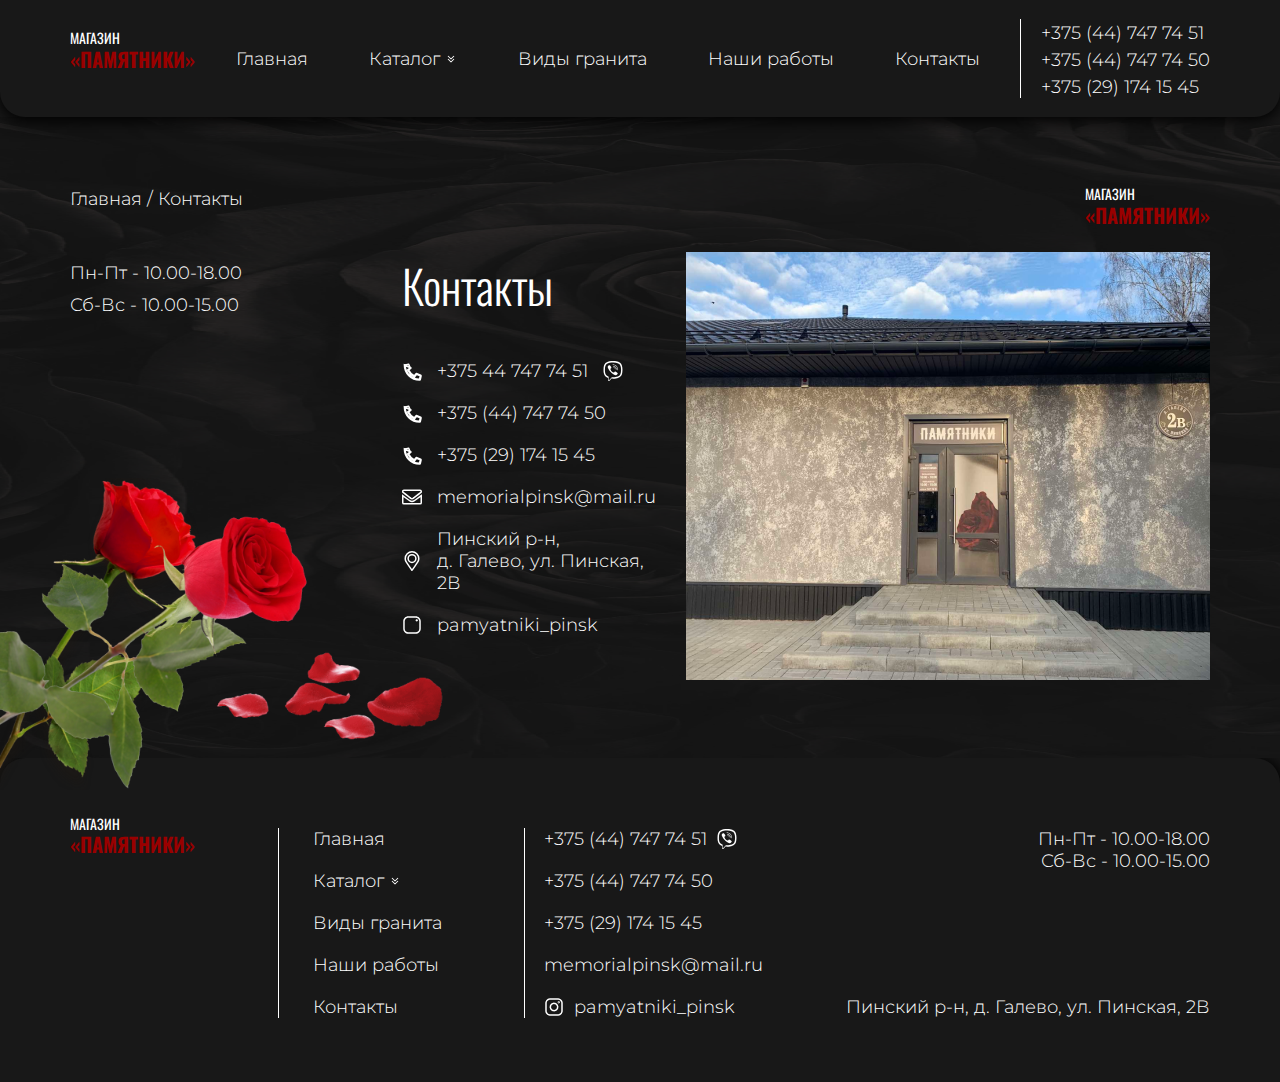
==== contacts.html @ 9298f2a3 "stage" ====
<!DOCTYPE html>
<html lang="ru">
  <head>
    <meta charset="utf-8" />
    <meta name="viewport" content="width=device-width, initial-scale=1.0" />
    <meta http-equiv="Cache-Control" content="no-cache" />
    <meta http-equiv="X-UA-Compatible" content="ie=edge" />

    <base href="." />

    <script
      src="https://code.jquery.com/jquery-3.6.0.min.js"
      integrity="sha256-/xUj+3OJU5yExlq6GSYGSHk7tPXikynS7ogEvDej/m4="
      crossorigin="anonymous"
    ></script>

    <title>Contacts</title>
  <script defer src="./js/main.bundle.js"></script><link href="./styles/main.bundle.css" rel="stylesheet"></head>

  <body>
    <header class="header">
      <nav class="global-wrap nav">
        <div class="logo">
          <p>Магазин</p>
          <p class="logo_accent">«ПАМЯТНИКИ»</p>
        </div>

        <ul class="nav__list">
          <li class="nav__list-item">
            <a href="./index.html" class="nav__list-link">Главная</a>
          </li>
          <li class="nav__list-item nav__dropdown">
            <a class="nav__list-link">
              Каталог
              <svg
                width="12"
                height="12"
                viewBox="0 0 12 12"
                fill="none"
                xmlns="http://www.w3.org/2000/svg"
              >
                <path
                  d="M6 9L6.35355 9.35355L6 9.70711L5.64645 9.35355L6 9ZM9.35355 6.35355L6.35355 9.35355L5.64645 8.64645L8.64645 5.64645L9.35355 6.35355ZM5.64645 9.35355L2.64645 6.35355L3.35355 5.64645L6.35355 8.64645L5.64645 9.35355Z"
                  fill="white"
                />
                <path
                  d="M6 6L6.35355 6.35355L6 6.70711L5.64645 6.35355L6 6ZM9.35355 3.35355L6.35355 6.35355L5.64645 5.64645L8.64645 2.64645L9.35355 3.35355ZM5.64645 6.35355L2.64645 3.35355L3.35355 2.64645L6.35355 5.64645L5.64645 6.35355Z"
                  fill="white"
                />
              </svg>
            </a>
            <ul class="subnav">
              <li class="subnav__item">
                <a href="./vertical.html" class="subnav__item-link">
                  Вертикальные памятники
                </a>
              </li>
              <li class="subnav__item">
                <a href="./horizontal.html" class="subnav__item-link">
                  Горизонтальные памятники
                </a>
              </li>
              <li class="subnav__item">
                <a href="./combo.html" class="subnav__item-link">
                  Кобинированные памятники
                </a>
              </li>
              <li class="subnav__item">
                <a href="./complex.html" class="subnav__item-link">
                  Мемориальные комплексы
                </a>
              </li>
              <li class="subnav__item">
                <a href="./nadgrobie.html" class="subnav__item-link">
                  Надгробные плиты
                </a>
              </li>
            </ul>
          </li>
          <li class="nav__list-item">
            <a href="./granite.html" class="nav__list-link">Виды гранита</a>
          </li>
          <li class="nav__list-item">
            <a href="./examples.html" class="nav__list-link">Наши работы</a>
          </li>
          <li class="nav__list-item">
            <a href="./contacts.html" class="nav__list-link">Контакты</a>
          </li>
        </ul>

        <div class="nav__phone-wrap">
          <a href="tel:+375 (44) 747 74 51" class="nav__phone">
            +375 (44) 747 74 51
          </a>
          <a href="tel:+375 (44) 747 74 50" class="nav__phone">
            +375 (44) 747 74 50
          </a>
          <a href="tel:+375 (29) 174 15 45" class="nav__phone">
            +375 (29) 174 15 45
          </a>
        </div>
      </nav>

      <!-- TODO: mobile -->
      <div class="mobile-empty-nav"></div>
      <nav class="global-wrap mobile-nav">
        <div class="logo">
          <p>Магазин</p>
          <p class="logo_accent">«ПАМЯТНИКИ»</p>
        </div>

        <button id="burger" class="mobile-nav__burger">
          <div
            class="mobile-nav__burger_close mobile-nav__burger_close-disactive"
          >
            <span></span>
            <span></span>
          </div>
          <svg
            class="mobile-nav__burger_open"
            width="41"
            height="40"
            viewBox="0 0 41 40"
            fill="none"
            xmlns="http://www.w3.org/2000/svg"
          >
            <path
              d="M9.66602 11.4993H31.3327"
              stroke="#ffffff"
              stroke-width="2.5"
              stroke-linecap="round"
            />
            <path
              d="M9.66602 20H20.4993H31.3327"
              stroke="#ffffff"
              stroke-width="2.5"
              stroke-linecap="round"
            />
            <path
              d="M9.66602 28.4993H31.3327"
              stroke="#ffffff"
              stroke-width="2.5"
              stroke-linecap="round"
            />
          </svg>
        </button>

        <div class="mobile-nav__dropdown">
          <ul class="mobile-nav__list">
            <li class="mobile-nav__list-item">
              <a href="./index.html" class="mobile-nav__list-link">Главная</a>
            </li>
            <li class="mobile-nav__list-item mobile-nav__subnav-dropdown">
              <a class="mobile-nav__list-link">
                Каталог
                <svg
                  width="12"
                  height="12"
                  viewBox="0 0 12 12"
                  fill="none"
                  xmlns="http://www.w3.org/2000/svg"
                >
                  <path
                    d="M6 9L6.35355 9.35355L6 9.70711L5.64645 9.35355L6 9ZM9.35355 6.35355L6.35355 9.35355L5.64645 8.64645L8.64645 5.64645L9.35355 6.35355ZM5.64645 9.35355L2.64645 6.35355L3.35355 5.64645L6.35355 8.64645L5.64645 9.35355Z"
                    fill="white"
                  />
                  <path
                    d="M6 6L6.35355 6.35355L6 6.70711L5.64645 6.35355L6 6ZM9.35355 3.35355L6.35355 6.35355L5.64645 5.64645L8.64645 2.64645L9.35355 3.35355ZM5.64645 6.35355L2.64645 3.35355L3.35355 2.64645L6.35355 5.64645L5.64645 6.35355Z"
                    fill="white"
                  />
                </svg>
              </a>
              <!-- <ul class="mobile-mobile-subnav"> -->
              <ul class="subnav">
                <li class="subnav__item">
                  <a href="./vertical.html" class="subnav__item-link">
                    Вертикальные памятники
                  </a>
                </li>
                <li class="subnav__item">
                  <a href="./horizontal.html" class="subnav__item-link">
                    Горизонтальные памятники
                  </a>
                </li>
                <li class="subnav__item">
                  <a href="./combo.html" class="subnav__item-link">
                    Кобинированные памятники
                  </a>
                </li>
                <li class="subnav__item">
                  <a href="./complex.html" class="subnav__item-link">
                    Мемориальные комплексы
                  </a>
                </li>
                <li class="subnav__item">
                  <a href="./nadgrobie.html" class="subnav__item-link">
                    Надгробные плиты
                  </a>
                </li>
              </ul>
            </li>
            <li class="mobile-nav__list-item">
              <a href="./granite.html" class="mobile-nav__list-link"
                >Виды гранита</a
              >
            </li>
            <li class="mobile-nav__list-item">
              <a href="./examples.html" class="mobile-nav__list-link"
                >Наши работы</a
              >
            </li>
            <li class="mobile-nav__list-item">
              <a href="./contacts.html" class="mobile-nav__list-link"
                >Контакты</a
              >
            </li>
          </ul>

          <div class="mobile-nav__phone-wrap">
            <a href="tel:+375 (44) 747 74 51" class="mobile-nav__phone">
              +375 (44) 747 74 51
            </a>
            <a href="tel:+375 (44) 747 74 50" class="mobile-nav__phone">
              +375 (44) 747 74 50
            </a>
            <a href="tel:+375 (29) 174 15 45" class="mobile-nav__phone">
              +375 (29) 174 15 45
            </a>
          </div>
        </div>
      </nav>
    </header>

    <main class="global-wrap main main_contacts">
      <div class="breadcrumbs breadcrumbs_flex">
        <p>Главная / Контакты</p>
        <div class="logo logo_contacts">
          <p>Магазин</p>
          <p class="logo_accent logo_accent-contacts">«ПАМЯТНИКИ»</p>
        </div>
      </div>

      <div class="contacts-page">
        <div class="contacts-page__schedule">
          <p class="contacts-page__schedule-item">Пн-Пт - 10.00-18.00</p>
          <p class="contacts-page__schedule-item">Сб-Вс - 10.00-15.00</p>
        </div>

        <div class="contacts-page__main">
          <div>
            <h1 class="contacts-page__header">Контакты</h1>
            <div class="contacts-page__contact-lines">
              <div class="contacts-page__contact-lines-items">
                <a
                  href="tel:+375 44 747 74 51"
                  class="contacts-page__contact-line"
                >
                  <img src="./assets/phone-alt.svg" alt="icon" />
                  +375 44 747 74 51
                  <img src="./assets/viber.svg" alt="icon" />
                </a>
                <a
                  href="tel:+375 (44) 747 74 50"
                  class="contacts-page__contact-line"
                >
                  <img src="./assets/phone-alt.svg" alt="icon" />
                  +375 (44) 747 74 50
                </a>
                <a
                  href="tel:+375 (29) 174 15 45"
                  class="contacts-page__contact-line"
                >
                  <img src="./assets/phone-alt.svg" alt="icon" />
                  +375 (29) 174 15 45
                </a>
                <a class="contacts-page__contact-line">
                  <img src="./assets/email.svg" alt="icon" />
                  memorialpinsk@mail.ru
                </a>
                <a class="contacts-page__contact-line">
                  <img src="./assets/location.svg" alt="icon" />
                  Пинский р-н,
                  <br />
                  д. Галево, ул. Пинская, 2В
                </a>
                <a
                  class="contacts-page__contact-line contacts-page__contact-line_instagram"
                >
                  <img src="./assets/instagram.svg" alt="icon" />
                  pamyatniki_pinsk
                </a>
              </div>
              <div class="contacts-page__schedule-mobile">
                <p class="contacts-page__contact-line">Пн-Пт - 10.00-18.00</p>
                <p class="contacts-page__contact-line">Сб-Вс - 10.00-15.00</p>
              </div>
            </div>
          </div>
          <img src="./assets/contacts-1.png" alt="image" />
        </div>
      </div>

      <img
        src="./assets/contacts-flower.png"
        class="contacts-flower"
        alt="image"
      />
    </main>

    <footer class="global-wrap footer">
      <div class="footer__section footer__section_logo">
        <div class="logo footer__logo">
          <p>Магазин</p>
          <p class="logo_accent">«ПАМЯТНИКИ»</p>
        </div>
      </div>
      <div class="footer__section footer__section_nav footer__section_border">
        <ul class="nav__list nav__list_vertical">
          <li class="nav__list-item">
            <a href="#" class="nav__list-link">Главная</a>
          </li>
          <li class="nav__list-item">
            <a class="nav__list-link nav__dropdown_footer">
              Каталог
              <svg
                width="12"
                height="12"
                viewBox="0 0 12 12"
                fill="none"
                xmlns="http://www.w3.org/2000/svg"
              >
                <path
                  d="M6 9L6.35355 9.35355L6 9.70711L5.64645 9.35355L6 9ZM9.35355 6.35355L6.35355 9.35355L5.64645 8.64645L8.64645 5.64645L9.35355 6.35355ZM5.64645 9.35355L2.64645 6.35355L3.35355 5.64645L6.35355 8.64645L5.64645 9.35355Z"
                  fill="white"
                />
                <path
                  d="M6 6L6.35355 6.35355L6 6.70711L5.64645 6.35355L6 6ZM9.35355 3.35355L6.35355 6.35355L5.64645 5.64645L8.64645 2.64645L9.35355 3.35355ZM5.64645 6.35355L2.64645 3.35355L3.35355 2.64645L6.35355 5.64645L5.64645 6.35355Z"
                  fill="white"
                />
              </svg>
              <!-------->
              <ul class="footer-subnav">
                <li class="footer-subnav__item">
                  <a href="./vertical.html" class="footer-subnav__item-link">
                    Вертикальные памятники
                  </a>
                </li>
                <li class="footer-subnav__item">
                  <a href="./horizontal.html" class="footer-subnav__item-link">
                    Горизонтальные памятники
                  </a>
                </li>
                <li class="footer-subnav__item">
                  <a href="./combo.html" class="footer-subnav__item-link">
                    Кобинированные памятники
                  </a>
                </li>
                <li class="footer-subnav__item">
                  <a href="./complex.html" class="footer-subnav__item-link">
                    Мемориальные комплексы
                  </a>
                </li>
                <li class="footer-subnav__item">
                  <a href="#" class="footer-subnav__item-link">
                    Надгробные плиты
                  </a>
                </li>
              </ul>
            </a>
          </li>
          <li class="nav__list-item">
            <a href="./granite.html" class="nav__list-link">Виды гранита</a>
          </li>
          <li class="nav__list-item">
            <a href="./examples.html" class="nav__list-link">Наши работы</a>
          </li>
          <li class="nav__list-item">
            <a href="./contacts.html" class="nav__list-link">Контакты</a>
          </li>
        </ul>
      </div>
      <div class="footer__section footer__section_border">
        <div class="footer__section_numbers">
          <a
            href="tel:+375 (44) 747 74 51"
            class="footer__contact footer__contact_viber"
          >
            +375 (44) 747 74 51
            <img src="./assets/viber.svg" alt="viber" />
          </a>
          <a href="tel:+375 (44) 747 74 50" class="footer__contact"
            >+375 (44) 747 74 50</a
          >
          <a href="tel:+375 (29) 174 15 45" class="footer__contact">
            +375 (29) 174 15 45
          </a>
        </div>
        <a href="mailto:memorialpinsk@mail.ru" class="footer__contact"
          >memorialpinsk@mail.ru</a
        >
        <a
          target="_blank"
          href="https://www.instagram.com/pamyatniki_pinsk/"
          class="footer__contact footer__contact_instagram"
        >
          <img src="./assets/instagram.png" alt="instagram" />
          pamyatniki_pinsk
        </a>
      </div>
      <div class="footer__section footer__section_sm">
        <div class="footer__schedule">
          <p class="footer__schedule-item">Пн-Пт - 10.00-18.00</p>
          <p class="footer__schedule-item">Сб-Вс - 10.00-15.00</p>
        </div>
        <p class="footer__address">
          <a target="_blank" href="https://yandex.by/maps/-/CCUFj-ChtB">
            Пинский р-н,
            <!-- <br /> -->
            д. Галево, ул. Пинская, 2В
          </a>
        </p>
      </div>
    </footer>
  </body>
</html>
---- styles/main.bundle.css ----
@import url(https://fonts.googleapis.com/css2?family=Montserrat:wght@300&family=Oswald:wght@300&family=PT+Serif&family=Tinos:wght@700&display=swap);
/* http://meyerweb.com/eric/tools/css/reset/
   v5.0.1 | 20191019
   License: none (public domain)
*/
html, body, div, span, applet, object, iframe,
h1, h2, h3, h4, h5, h6, p, blockquote, pre,
a, abbr, acronym, address, big, cite, code,
del, dfn, em, img, ins, kbd, q, s, samp,
small, strike, strong, sub, sup, tt, var,
b, u, i, center,
dl, dt, dd, menu, ol, ul, li,
fieldset, form, label, legend,
table, caption, tbody, tfoot, thead, tr, th, td,
article, aside, canvas, details, embed,
figure, figcaption, footer, header, hgroup,
main, menu, nav, output, ruby, section, summary,
time, mark, audio, video {
  margin: 0;
  padding: 0;
  border: 0;
  font-size: 100%;
  font: inherit;
  vertical-align: baseline; }

/* HTML5 display-role reset for older browsers */
article, aside, details, figcaption, figure,
footer, header, hgroup, main, menu, nav, section {
  display: block; }

/* HTML5 hidden-attribute fix for newer browsers */
*[hidden] {
  display: none; }

body {
  line-height: 1; }

menu, ol, ul {
  list-style: none; }

blockquote, q {
  quotes: none; }

blockquote:before, blockquote:after,
q:before, q:after {
  content: '';
  content: none; }

table {
  border-collapse: collapse;
  border-spacing: 0; }

:root {
  --main-bg-color: #181818;
  --text-color: #ffffff;
  --accent: #990000; }

body {
  background-color: var(--main-bg-color); }

.global-wrap {
  padding: 0 70px;
  box-sizing: border-box;
  margin: 0 auto;
  max-width: 1440px;
  background-color: var(--main-bg-color);
  color: var(--text-color);
  font-family: 'Montserrat', sans-serif;
  font-style: normal;
  font-weight: 300;
  font-size: 18px;
  line-height: 22px; }
  @media (max-width: 992px) {
    .global-wrap {
      font-weight: 300;
      font-size: 15px;
      line-height: 18px;
      text-align: center; } }
  @media (max-width: 620px) {
    .global-wrap {
      padding: 0 40px; } }
  @media (max-width: 480px) {
    .global-wrap {
      padding: 0 30px; } }
  @media (max-width: 400px) {
    .global-wrap {
      padding: 0 20px; } }

.logo {
  font-family: 'Oswald', sans-serif;
  font-style: normal;
  font-weight: 400;
  font-size: 14px;
  line-height: 120%;
  text-transform: uppercase;
  padding-top: 11px;
  align-self: flex-start; }
  @media (max-width: 480px) {
    .logo {
      font-size: 9px;
      line-height: 120%; } }
  @media (max-width: 992px) {
    .logo_contacts {
      display: none; } }
  .logo_accent {
    margin-top: 4px;
    font-size: 20px;
    font-weight: 900;
    color: var(--accent); }
    @media (max-width: 480px) {
      .logo_accent {
        font-size: 15px; } }

.header {
  position: relative;
  z-index: 10;
  background-color: var(--main-bg-color); }

.nav {
  padding-top: 19px;
  padding-bottom: 19px;
  display: flex;
  justify-content: space-between;
  align-items: center;
  box-shadow: 0px 4px 15px #000000;
  border-radius: 0px 0px 25px 25px; }
  @media (max-width: 1050px) {
    .nav {
      display: none; } }
  .nav__list {
    display: flex;
    align-items: center;
    gap: 51px;
    flex-grow: 1;
    justify-content: flex-end;
    padding-right: 83px; }
    @media (max-width: 1300px) {
      .nav__list {
        justify-content: space-around;
        padding-right: 0;
        padding: 0 15px;
        gap: 10px; } }
    .nav__list_vertical {
      padding-right: 0;
      flex-direction: column;
      align-items: flex-start;
      gap: 20px; }
  .nav__list-link {
    color: var(--text-color);
    text-decoration: none;
    cursor: pointer; }
    .nav__list-link:hover {
      text-decoration: underline; }
  .nav__phone-wrap {
    padding-top: 3px;
    padding-left: 20px;
    display: flex;
    flex-direction: column;
    gap: 5px;
    border-left: solid 1px; }
  .nav__phone {
    color: var(--text-color);
    text-decoration: none; }
    .nav__phone_viber {
      display: flex;
      align-items: center;
      gap: 10px; }

.nav__dropdown:hover .subnav {
  display: block; }

/*start footer*/
.nav__dropdown_footer:hover + .footer-subnav {
  display: block; }

.footer-subnav:hover {
  display: block; }

.footer-subnav {
  display: none;
  padding: 20px 25px;
  box-sizing: border-box;
  max-width: 329px;
  width: 329px;
  position: absolute;
  left: 70%;
  top: -50%;
  z-index: 10;
  border-radius: 25px;
  background: linear-gradient(106.35deg, #555555 0%, #1f1f1f 100%);
  border: solid 2px rgba(255, 255, 255, 0.28); }
  .footer-subnav__item:not(:last-child) {
    margin-bottom: 4px; }
    @media (max-width: 1050px) {
      .footer-subnav__item:not(:last-child) {
        margin-bottom: 15px; } }
  .footer-subnav__item-link {
    color: var(--text-color);
    text-decoration: none; }
    .footer-subnav__item-link:hover {
      color: rgba(255, 255, 255, 0.5); }

/*end footer*/
.subnav {
  display: none;
  padding: 20px 25px;
  box-sizing: border-box;
  max-width: 329px;
  width: 100%;
  position: absolute;
  z-index: 10;
  border-radius: 25px;
  background: linear-gradient(106.35deg, #555555 0%, #1f1f1f 100%);
  border: solid 2px rgba(255, 255, 255, 0.28); }
  @media (max-width: 1050px) {
    .subnav {
      left: 50%;
      transform: translateX(-50%); } }
  .subnav__item:not(:last-child) {
    margin-bottom: 4px; }
    @media (max-width: 1050px) {
      .subnav__item:not(:last-child) {
        margin-bottom: 15px; } }
  .subnav__item-link {
    color: var(--text-color);
    text-decoration: none; }
    .subnav__item-link:hover {
      color: rgba(255, 255, 255, 0.5); }

.mobile-empty-nav {
  height: 78px; }
  @media (min-width: 1050px) {
    .mobile-empty-nav {
      display: none; } }
  @media (max-width: 480px) {
    .mobile-empty-nav {
      height: 56px; } }

.mobile-nav__subnav-dropdown:hover .subnav {
  display: block; }

.mobile-nav {
  padding-top: 19px;
  padding-bottom: 19px;
  display: flex;
  justify-content: space-between;
  align-items: center;
  box-shadow: 0px 4px 15px #000000;
  border-radius: 0px 0px 25px 25px;
  width: 100%;
  position: fixed;
  left: 0;
  top: 0;
  z-index: 10; }
  @media (min-width: 1050px) {
    .mobile-nav {
      display: none; } }
  @media (max-width: 480px) {
    .mobile-nav {
      padding-top: 8px;
      padding-bottom: 8px; } }
  .mobile-nav .logo {
    padding-top: 0; }
    @media (max-width: 480px) {
      .mobile-nav .logo {
        align-self: center; } }
  .mobile-nav__burger {
    background-color: transparent;
    border: none;
    position: relative;
    width: 40px;
    height: 40px;
    cursor: pointer; }
    .mobile-nav__burger_open {
      transition: all 0.4s ease-in-out;
      opacity: 1;
      position: absolute;
      left: 0;
      top: 0; }
    .mobile-nav__burger_open-disactive {
      opacity: 0;
      transform: rotate3d(1, 1, 0, 180deg); }
    .mobile-nav__burger_close {
      display: flex;
      width: 100%;
      height: 100%;
      position: absolute;
      top: 0;
      left: 0; }
      .mobile-nav__burger_close span {
        height: 2px;
        width: 70%;
        position: absolute;
        left: 15%;
        top: 50%;
        background-color: #ffffff;
        transition: all 0.4s ease-in-out;
        opacity: 1; }
        .mobile-nav__burger_close span:first-child {
          transform: rotate(45deg); }
        .mobile-nav__burger_close span:last-child {
          transform: rotate(-45deg); }
    .mobile-nav__burger_close-disactive span {
      opacity: 0; }
      .mobile-nav__burger_close-disactive span:first-child {
        transform: rotate(0); }
      .mobile-nav__burger_close-disactive span:last-child {
        transform: rotate(0); }
  .mobile-nav__dropdown {
    padding-top: 23px;
    position: fixed;
    top: 73px;
    left: 0;
    right: 0;
    height: 0;
    z-index: -1;
    background-color: var(--main-bg-color);
    overflow: hidden;
    display: flex;
    flex-direction: column;
    align-items: center;
    gap: 40px;
    transition: all 0.3s ease-in;
    opacity: 0; }
    @media (max-width: 480px) {
      .mobile-nav__dropdown {
        top: 43px; } }
    .mobile-nav__dropdown_show {
      opacity: 1;
      height: calc(100vh - 53px);
      z-index: -1; }
      @media (max-width: 480px) {
        .mobile-nav__dropdown_show {
          height: calc(100vh - 43px); } }
  .mobile-nav__list {
    display: flex;
    flex-direction: column;
    gap: 20px; }
  .mobile-nav__list-link {
    color: var(--text-color);
    text-decoration: none; }
  .mobile-nav .mobile-mobile-subnav {
    display: none; }
  .mobile-nav__phone-wrap {
    display: flex;
    flex-direction: column;
    gap: 20px; }
  .mobile-nav__phone {
    color: var(--text-color);
    text-decoration: none;
    display: flex;
    align-items: center;
    gap: 10px; }
    @media (max-width: 992px) {
      .mobile-nav__phone img {
        max-width: 15px; } }

.main {
  background-image: url(../766fc4b4f6db74cd109a.png);
  background-repeat: no-repeat;
  background-size: 100% 100%; }
  @media (max-width: 992px) {
    .main {
      min-height: calc(100vh - 266px); } }
  @media (max-width: 480px) {
    .main {
      min-height: calc(100vh - 244px); } }
  .main_contacts {
    position: relative; }

.intro {
  padding: 113px 0px 238px 0px;
  position: relative;
  background-image: url(../5dffb50767ba3ddcd114.png);
  background-repeat: no-repeat;
  background-position: 74% 40%; }
  @media (max-width: 992px) {
    .intro {
      padding: 30px 0 307px 0;
      background-position: center 88%;
      background-size: 50%; } }
  @media (max-width: 744px) {
    .intro {
      background-size: 60%; } }
  @media (max-width: 480px) {
    .intro {
      background-size: 76%; } }
  @media (max-width: 380px) {
    .intro {
      padding: 42px 0 200px 0;
      background-position: center 94%;
      background-size: 76%; } }
  .intro__header {
    margin-bottom: 29px;
    max-width: 506px;
    font-family: 'Oswald', sans-serif;
    font-weight: 500;
    font-size: 60px;
    line-height: 100%;
    letter-spacing: 0.1px; }
    @media (max-width: 992px) {
      .intro__header {
        font-style: normal;
        font-weight: 400;
        font-size: 40px;
        line-height: 100%;
        margin-left: auto;
        margin-right: auto;
        margin-bottom: 22px;
        text-align: center;
        letter-spacing: 0.2px; } }
    .intro__header_accent {
      letter-spacing: 3.4px;
      color: var(--accent);
      font-weight: 900; }
  .intro__text {
    max-width: 322px;
    font-family: 'PT Serif', serif;
    font-style: italic;
    font-weight: 400;
    font-size: 18px;
    line-height: 24px; }
    @media (max-width: 992px) {
      .intro__text {
        margin: 0 auto;
        max-width: 250px;
        text-align: center;
        font-weight: 400;
        font-size: 14px;
        line-height: 19px; } }
  .intro__instagram {
    display: flex;
    align-items: center;
    gap: 15px;
    position: absolute;
    top: 307px;
    right: 0;
    transform-origin: 100% 0;
    transform: rotate(90deg);
    text-decoration: underline;
    color: var(--text-color); }
    @media (max-width: 992px) {
      .intro__instagram {
        display: none; } }

.about {
  padding-top: 70px;
  padding-bottom: 66px;
  display: flex;
  gap: 30px;
  position: relative; }
  @media (max-width: 1210px) {
    .about {
      flex-direction: column-reverse; } }
  @media (max-width: 992px) {
    .about {
      padding-top: 30px;
      padding-bottom: 30px;
      gap: 16px; } }
  .about::before {
    content: '';
    width: 50%;
    display: block;
    height: 1px;
    position: absolute;
    top: 0;
    right: 0;
    background-color: var(--text-color); }
    @media (max-width: 992px) {
      .about::before {
        right: auto;
        left: 50%;
        transform: translateX(-50%); } }
  .about::after {
    content: '';
    width: 50%;
    display: block;
    height: 1px;
    position: absolute;
    bottom: 0;
    left: 0;
    background-color: var(--text-color); }
    @media (max-width: 992px) {
      .about::after {
        left: 50%;
        transform: translateX(-50%); } }
  @media (max-width: 1440px) {
    .about img {
      width: 100%; } }
  .about__section_sm {
    max-width: 524px;
    width: 100%; }
    @media (max-width: 1344px) {
      .about__section_sm {
        width: 45%; } }
    @media (max-width: 1210px) {
      .about__section_sm {
        max-width: 100%;
        width: 100%;
        display: flex;
        flex-direction: row-reverse;
        align-items: center;
        gap: 30px; } }
    @media (max-width: 992px) {
      .about__section_sm {
        flex-direction: column; } }
    .about__section_sm img {
      margin-bottom: 30px; }
      @media (max-width: 1210px) {
        .about__section_sm img {
          margin-bottom: 0;
          max-width: 376px; } }
      @media (max-width: 992px) {
        .about__section_sm img {
          max-width: 100%;
          width: 100%; } }
  .about__section_lg {
    width: 100%; }
    @media (max-width: 1344px) {
      .about__section_lg {
        width: 55%; } }
    @media (max-width: 1210px) {
      .about__section_lg {
        width: 100%; } }
  .about__subsection {
    margin-bottom: 30px;
    display: flex;
    gap: 30px; }
    @media (max-width: 1344px) {
      .about__subsection {
        align-items: flex-start; } }
    @media (max-width: 992px) {
      .about__subsection {
        flex-direction: column; } }
    @media (max-width: 992px) {
      .about__subsection .about-2-img {
        display: none; } }
    @media (max-width: 775px) {
      .about__subsection img {
        width: 40%; } }
    @media (max-width: 992px) {
      .about__subsection img {
        width: 65%; } }
  .about__header {
    margin-bottom: 30px;
    font-family: 'Oswald', sans-serif;
    font-weight: 300;
    font-size: 46px;
    line-height: 100%; }
    @media (max-width: 992px) {
      .about__header {
        margin-bottom: 18px;
        font-weight: 300;
        font-size: 30px;
        line-height: 100%;
        text-align: center; } }
  @media (max-width: 992px) {
    .about__text {
      font-weight: 300;
      font-size: 15px;
      line-height: 18px;
      text-align: center; } }
  @media (max-width: 992px) {
    .about__text_sm {
      display: none; } }
  @media (max-width: 1210px) {
    .about__lg-img {
      margin: 0 auto;
      width: 70%; } }
  @media (max-width: 992px) {
    .about__lg-img {
      width: 100%; } }

.advantages {
  padding: 70px 111px 147px 111px;
  position: relative; }
  @media (max-width: 1440px) {
    .advantages {
      padding-left: 0; } }
  @media (max-width: 700px) {
    .advantages {
      padding-right: 0; } }
  @media (max-width: 992px) {
    .advantages {
      padding-top: 30px;
      padding-bottom: 30px; } }
  .advantages__header {
    margin-bottom: 76px;
    font-family: 'Oswald', sans-serif;
    font-weight: 300;
    font-size: 46px;
    line-height: 100%; }
    @media (max-width: 992px) {
      .advantages__header {
        margin-bottom: 18px;
        font-weight: 300;
        font-size: 30px;
        line-height: 100%;
        text-align: center; } }
  .advantages__cards {
    max-width: 746px;
    display: flex;
    justify-content: flex-start;
    flex-wrap: wrap;
    align-items: center;
    gap: 20px; }
    @media (max-width: 1305px) {
      .advantages__cards {
        position: relative;
        z-index: 2; } }
    @media (max-width: 992px) {
      .advantages__cards {
        flex-direction: row;
        gap: 12px; } }
  .advantages__card {
    padding: 26px;
    box-sizing: border-box;
    max-width: 310px;
    width: 100%;
    height: 175px;
    display: flex;
    justify-content: center;
    align-items: center;
    gap: 20px;
    background-color: var(--main-bg-color);
    box-shadow: 4px 4px 15px rgba(0, 0, 0, 0.25);
    border-radius: 25px; }
    @media (max-width: 1080px) {
      .advantages__card {
        width: 42%; } }
    @media (max-width: 992px) {
      .advantages__card {
        width: 42%;
        height: 96px;
        flex-direction: row;
        border-radius: 13px; } }
    @media (max-width: 445px) {
      .advantages__card {
        flex-direction: column;
        gap: 5px; } }
    @media (max-width: 992px) {
      .advantages__card p {
        text-align: center; } }
    .advantages__card_diamond, .advantages__card_like {
      padding-left: 40px;
      padding-right: 40px; }
      @media (max-width: 992px) {
        .advantages__card_diamond, .advantages__card_like {
          padding-left: 14px;
          padding-right: 14px; } }
    .advantages__card_accent {
      padding-left: 40px;
      padding-right: 40px;
      max-width: 416px;
      flex-direction: column;
      gap: 13px;
      background-color: var(--accent); }
      @media (max-width: 1080px) {
        .advantages__card_accent {
          width: 70%; } }
      @media (max-width: 992px) {
        .advantages__card_accent {
          width: 54%; } }
      @media (max-width: 445px) {
        .advantages__card_accent {
          gap: 5px; } }
      @media (max-width: 380px) {
        .advantages__card_accent {
          width: 51%; } }
      .advantages__card_accent p {
        text-align: center; }
  @media (max-width: 992px) {
    .advantages__card-img {
      max-width: 35px; } }
  .advantages__card-text {
    font-family: 'Tinos', serif;
    font-weight: 700;
    font-size: 30px;
    line-height: 90%;
    letter-spacing: 0.02em; }
    @media (max-width: 992px) {
      .advantages__card-text {
        font-size: 16px;
        line-height: 90%; } }
  .advantages__img {
    max-width: 454px;
    position: absolute;
    top: -86px;
    right: 0; }
    @media (max-width: 1305px) {
      .advantages__img {
        z-index: 1; } }
    @media (max-width: 1170px) {
      .advantages__img {
        max-width: 321px;
        top: 32%;
        transform: translateY(-50%); } }
    @media (max-width: 1100px) {
      .advantages__img {
        max-width: 235px; } }
    @media (max-width: 992px) {
      .advantages__img {
        display: none; } }

.contacts {
  padding: 70px 0;
  position: relative; }
  @media (max-width: 992px) {
    .contacts {
      padding: 30px 0; } }
  .contacts::before {
    content: '';
    width: 50%;
    display: block;
    height: 1px;
    position: absolute;
    top: 0;
    right: 0;
    background-color: var(--text-color); }
    @media (max-width: 992px) {
      .contacts::before {
        right: auto;
        left: 50%;
        transform: translateX(-50%); } }
  .contacts__header {
    font-family: 'Oswald', sans-serif;
    font-weight: 300;
    font-size: 46px;
    line-height: 100%;
    text-align: right; }
    @media (max-width: 992px) {
      .contacts__header {
        font-weight: 300;
        font-size: 30px;
        line-height: 100%;
        text-align: center; } }

.footer {
  padding-top: 70px;
  padding-bottom: 64px;
  display: flex;
  justify-content: space-between;
  box-shadow: 4px 0px 15px #000000;
  border-radius: 25px 25px 0px 0px; }
  @media (max-width: 992px) {
    .footer {
      padding-top: 20px;
      padding-bottom: 24px;
      flex-direction: column;
      gap: 10px;
      font-weight: 300;
      font-size: 12px;
      line-height: 100%; } }
  .footer__section {
    display: flex;
    flex-direction: column;
    justify-content: space-between;
    gap: 20px;
    position: relative; }
    @media (max-width: 992px) {
      .footer__section {
        align-items: center;
        text-align: center;
        gap: 10px; } }
    .footer__section > div {
      display: flex;
      flex-direction: column;
      justify-content: space-between;
      gap: 20px; }
      @media (max-width: 992px) {
        .footer__section > div {
          gap: 10px; } }
    @media (max-width: 992px) {
      .footer__section {
        gap: 10px; } }
    @media (max-width: 992px) {
      .footer__section_numbers {
        flex-direction: row !important;
        flex-wrap: wrap;
        justify-content: center !important;
        gap: 10px; }
        .footer__section_numbers a:first-child {
          width: 100%;
          justify-content: center; } }
    .footer__section_border {
      padding-left: 19px;
      border-left: solid 1px var(--text-color); }
      @media (max-width: 992px) {
        .footer__section_border {
          padding-left: 0;
          border-left: 0; } }
    @media (max-width: 992px) {
      .footer__section_logo {
        display: none; } }
    @media (max-width: 992px) {
      .footer__section_nav {
        display: none; } }
  .footer__logo {
    margin-top: -23px;
    gap: 0 !important; }
    @media (max-width: 992px) {
      .footer__logo {
        display: none; } }
  .footer__contact {
    color: var(--text-color);
    text-decoration: none; }
    .footer__contact_instagram, .footer__contact_viber {
      display: flex;
      align-items: center;
      gap: 10px; }
      @media (max-width: 992px) {
        .footer__contact_instagram img, .footer__contact_viber img {
          max-width: 12px; } }
  .footer__schedule {
    gap: 0 !important; }
    @media (max-width: 992px) {
      .footer__schedule {
        gap: 10px !important; } }
  .footer__schedule-item {
    text-align: right; }
  .footer__address {
    text-align: right;
    cursor: pointer; }
    @media (max-width: 992px) {
      .footer__address {
        text-align: center; } }
    .footer__address a {
      text-decoration: none;
      color: var(--text-color); }

.breadcrumbs {
  padding: 70px 0;
  font-weight: 300;
  font-size: 18px;
  line-height: 22px;
  color: var(--text-color); }
  @media (max-width: 992px) {
    .breadcrumbs {
      padding-top: 30px;
      padding-bottom: 20px;
      text-align: center;
      font-weight: 300;
      font-size: 15px;
      line-height: 18px; } }
  @media (max-width: 400px) {
    .breadcrumbs {
      font-size: 13px; } }
  .breadcrumbs a {
    text-decoration: none; }
  .breadcrumbs a:first-child {
    color: rgba(255, 255, 255, 0.4); }
  .breadcrumbs a:not(:first-child) {
    color: var(--text-color); }
  .breadcrumbs_flex {
    padding-top: 58px;
    padding-bottom: 28px;
    display: flex;
    justify-content: space-between;
    align-items: center; }
    @media (max-width: 992px) {
      .breadcrumbs_flex {
        padding-top: 30px;
        padding-bottom: 20px;
        justify-content: center; } }

.catalog__header {
  margin-bottom: 50px;
  font-family: 'Oswald', sans-serif;
  font-weight: 300;
  font-size: 46px;
  line-height: 100%; }
  @media (max-width: 992px) {
    .catalog__header {
      margin-bottom: 30px;
      font-weight: 300;
      font-size: 30px;
      line-height: 100%;
      text-align: center; } }

.catalog__items {
  padding-bottom: 70px;
  display: flex;
  justify-content: space-around;
  align-items: center;
  flex-wrap: wrap;
  gap: 30px; }
  @media (max-width: 992px) {
    .catalog__items {
      padding-bottom: 30px; } }

.catalog .zm {
  max-width: 635px;
  width: 48%;
  border-radius: 25px; }
  @media (max-width: 992px) {
    .catalog .zm {
      width: 100%; } }

.catalog__item {
  max-width: 635px;
  width: 100%; }

.granite {
  padding-bottom: 70px; }
  @media (max-width: 992px) {
    .granite {
      padding-bottom: 30px; } }
  .granite__header {
    margin-bottom: 50px;
    font-family: 'Oswald', sans-serif;
    font-weight: 300;
    font-size: 46px;
    line-height: 100%; }
    @media (max-width: 992px) {
      .granite__header {
        margin-bottom: 15px;
        font-weight: 300;
        font-size: 30px;
        line-height: 100%;
        text-align: center; } }
  .granite__row {
    display: flex;
    justify-content: space-between;
    gap: 30px; }
    .granite__row:not(:last-child) {
      margin-bottom: 69px; }
      @media (max-width: 992px) {
        .granite__row:not(:last-child) {
          margin-bottom: 20px; } }
    @media (max-width: 1150px) {
      .granite__row {
        flex-wrap: wrap;
        justify-content: center; } }
    @media (max-width: 992px) {
      .granite__row {
        gap: 20px; } }
  @media (max-width: 992px) {
    .granite__row-text {
      margin-top: 0; } }
  .granite__row-text_col-1 {
    max-width: 303px; }
    @media (max-width: 1150px) {
      .granite__row-text_col-1 {
        max-width: 100%; } }
  .granite__row-text_col-2 {
    max-width: 665px; }
    @media (max-width: 1150px) {
      .granite__row-text_col-2 {
        max-width: 100%; } }
  .granite__img-wrap {
    flex: none;
    max-width: 303px;
    display: flex;
    flex-direction: column;
    align-items: center;
    gap: 30px; }
    @media (max-width: 1440px) {
      .granite__img-wrap {
        width: calc(25% - 30px); } }
    @media (max-width: 992px) {
      .granite__img-wrap {
        width: calc(50% - 30px); } }
  .granite__img {
    max-width: 303px;
    width: 100%;
    border-radius: 25px;
    box-shadow: 4px 4px 15px rgba(0, 0, 0, 0.8); }
  @media (max-width: 1440px) {
    .granite__img-text {
      text-align: center; } }

.examples__header {
  margin-bottom: 50px;
  font-family: 'Oswald', sans-serif;
  font-weight: 300;
  font-size: 46px;
  line-height: 100%; }
  @media (max-width: 992px) {
    .examples__header {
      margin-bottom: 15px;
      font-weight: 300;
      font-size: 30px;
      line-height: 100%;
      text-align: center; } }

.examples__items {
  padding-bottom: 70px;
  display: flex;
  justify-content: space-between;
  align-items: center;
  flex-wrap: wrap;
  gap: 30px; }
  @media (max-width: 992px) {
    .examples__items {
      padding-bottom: 30px;
      gap: 20px; } }
  @media (max-width: 720px) {
    .examples__items {
      align-items: center;
      gap: 30px; } }
  @media (max-width: 480px) {
    .examples__items {
      justify-content: center; } }
  .examples__items a {
    text-decoration: none;
    max-width: 303px;
    width: calc(25% - 30px); }
    @media (max-width: 992px) {
      .examples__items a {
        width: calc(33% - 15px);
        display: flex;
        align-items: center; } }
    @media (max-width: 720px) {
      .examples__items a {
        width: calc(50% - 20px); } }
    .examples__items a img {
      width: 100%; }

.fancybox-button--zoom {
  display: none !important; }

.contacts-page {
  padding-bottom: 78px;
  display: flex;
  justify-content: space-between; }
  @media (max-width: 992px) {
    .contacts-page {
      padding-bottom: 30px; } }
  .contacts-page__schedule {
    padding-top: 10px;
    max-width: 445px;
    width: 50%; }
    @media (max-width: 1200px) {
      .contacts-page__schedule {
        display: none; } }
  .contacts-page__schedule-item:not(:last-child) {
    margin-bottom: 10px; }
  .contacts-page__main {
    display: flex;
    justify-content: space-between;
    gap: 60px; }
    @media (max-width: 1300px) {
      .contacts-page__main {
        gap: 30px; } }
    @media (max-width: 1200px) {
      .contacts-page__main {
        width: 100%; } }
    @media (max-width: 992px) {
      .contacts-page__main {
        flex-direction: column;
        align-items: center;
        gap: 15px; } }
    .contacts-page__main > div {
      padding-top: 22px; }
      @media (max-width: 992px) {
        .contacts-page__main > div {
          padding-top: 0; } }
    .contacts-page__main > img {
      max-width: 524px; }
      @media (max-width: 992px) {
        .contacts-page__main > img {
          width: 100%; } }
  .contacts-page__header {
    margin-bottom: 64px;
    font-family: 'Oswald', sans-serif;
    font-weight: 300;
    font-size: 46px; }
    @media (max-width: 992px) {
      .contacts-page__header {
        margin-bottom: 15px;
        font-weight: 300;
        font-size: 30px;
        line-height: 100%;
        text-align: center; } }
  .contacts-page__contact-lines {
    display: flex;
    flex-direction: column;
    gap: 20px; }
    @media (max-width: 992px) {
      .contacts-page__contact-lines {
        justify-content: center; } }
    .contacts-page__contact-lines > div:first-child {
      display: flex;
      flex-direction: column;
      gap: 20px; }
  @media (max-width: 992px) {
    .contacts-page__contact-lines-items {
      display: none !important; } }
  .contacts-page__contact-line {
    display: flex;
    align-items: center;
    gap: 15px;
    color: var(--text-color);
    text-decoration: none; }
    @media (max-width: 992px) {
      .contacts-page__contact-line {
        font-weight: 300;
        font-size: 15px;
        line-height: 18px; } }
    .contacts-page__contact-line img {
      flex: none; }
  .contacts-page__schedule-mobile {
    display: none; }
    @media (max-width: 1200px) {
      .contacts-page__schedule-mobile {
        display: block;
        margin-top: 30px; } }
    @media (max-width: 992px) {
      .contacts-page__schedule-mobile {
        margin-top: 0;
        display: block; } }
    .contacts-page__schedule-mobile p:not(:last-child) {
      margin-bottom: 20px; }
      @media (max-width: 992px) {
        .contacts-page__schedule-mobile p:not(:last-child) {
          margin-bottom: 10px; } }

.contacts-flower {
  position: absolute;
  left: 0;
  bottom: -32px; }
  @media (max-width: 1300px) {
    .contacts-flower {
      max-width: 500px;
      width: 35%; } }
  @media (max-width: 1200px) {
    .contacts-flower {
      display: none; } }
  @media (max-width: 992px) {
    .contacts-flower {
      display: none; } }

.nadgrobie {
  padding-bottom: 70px;
  color: var(--text-color);
  font-size: 18px;
  line-height: 22px; }
  @media (max-width: 992px) {
    .nadgrobie {
      padding-bottom: 30px; } }
  .nadgrobie__header {
    margin-bottom: 50px;
    font-weight: 300;
    font-size: 46px;
    font-family: 'Oswald', sans-serif; }
    @media (max-width: 992px) {
      .nadgrobie__header {
        margin-bottom: 15px;
        font-weight: 300;
        font-size: 30px;
        line-height: 100%;
        text-align: center; } }
  .nadgrobie__content {
    display: flex;
    gap: 30px; }
    @media (max-width: 1280px) {
      .nadgrobie__content {
        align-items: flex-start; } }
    @media (max-width: 980px) {
      .nadgrobie__content {
        flex-direction: column;
        align-items: center; } }
  .nadgrobie__img {
    max-width: 635px;
    width: 100%; }
    @media (max-width: 1280px) {
      .nadgrobie__img {
        width: 50%; } }
    @media (max-width: 980px) {
      .nadgrobie__img {
        width: 100%; } }
  .nadgrobie__text-wrap {
    flex-grow: 1;
    width: 50%; }
    @media (max-width: 992px) {
      .nadgrobie__text-wrap {
        font-weight: 300;
        font-size: 15px;
        line-height: 18px;
        text-align: center; } }
    @media (max-width: 980px) {
      .nadgrobie__text-wrap {
        width: 100%; } }
  .nadgrobie__text:not(:last-child) {
    margin-bottom: 30px; }
  .nadgrobie__text_list {
    margin-bottom: 15px !important; }
  .nadgrobie__list {
    margin-bottom: 30px; }
    .nadgrobie__list li {
      display: flex;
      align-items: center;
      gap: 7px; }
      @media (max-width: 992px) {
        .nadgrobie__list li {
          justify-content: center; } }
      .nadgrobie__list li:not(:last-child) {
        margin-bottom: 15px; }
      .nadgrobie__list li::before {
        content: '';
        flex: none;
        display: block;
        width: 2px;
        height: 2px;
        border-radius: 50%;
        background-color: var(--text-color); }
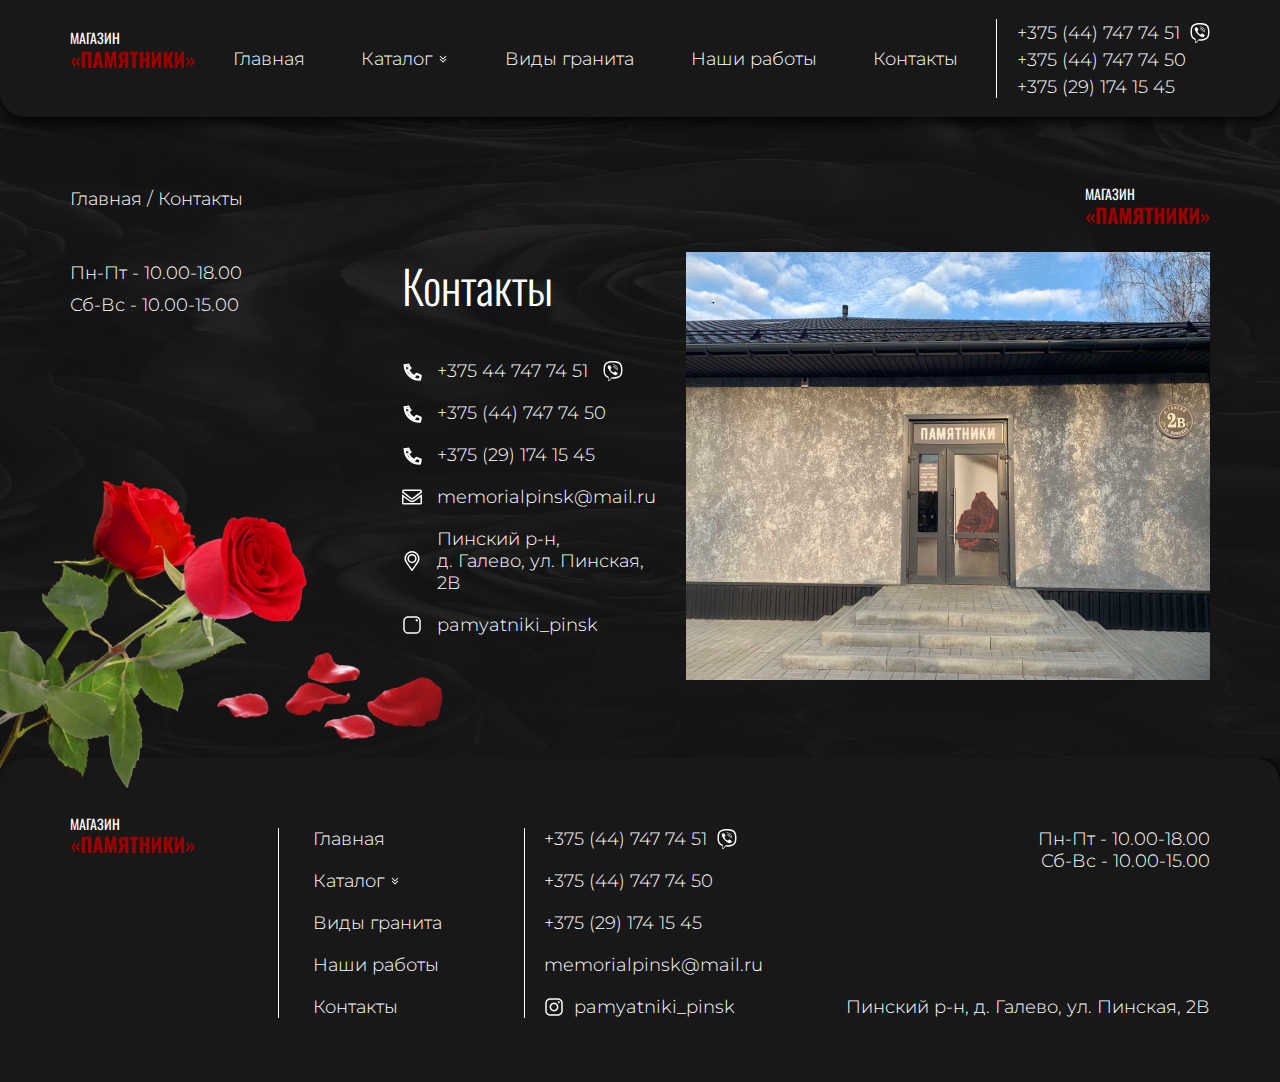
==== commit 82e4db57: "stage 2" ====
--- a/contacts.html
+++ b/contacts.html
@@ -1,425 +1 @@
-<!DOCTYPE html>
-<html lang="ru">
-  <head>
-    <meta charset="utf-8" />
-    <meta name="viewport" content="width=device-width, initial-scale=1.0" />
-    <meta http-equiv="Cache-Control" content="no-cache" />
-    <meta http-equiv="X-UA-Compatible" content="ie=edge" />
-
-    <base href="." />
-
-    <script
-      src="https://code.jquery.com/jquery-3.6.0.min.js"
-      integrity="sha256-/xUj+3OJU5yExlq6GSYGSHk7tPXikynS7ogEvDej/m4="
-      crossorigin="anonymous"
-    ></script>
-
-    <title>Contacts</title>
-  <script defer src="./js/main.bundle.js"></script><link href="./styles/main.bundle.css" rel="stylesheet"></head>
-
-  <body>
-    <header class="header">
-      <nav class="global-wrap nav">
-        <div class="logo">
-          <p>Магазин</p>
-          <p class="logo_accent">«ПАМЯТНИКИ»</p>
-        </div>
-
-        <ul class="nav__list">
-          <li class="nav__list-item">
-            <a href="./index.html" class="nav__list-link">Главная</a>
-          </li>
-          <li class="nav__list-item nav__dropdown">
-            <a class="nav__list-link">
-              Каталог
-              <svg
-                width="12"
-                height="12"
-                viewBox="0 0 12 12"
-                fill="none"
-                xmlns="http://www.w3.org/2000/svg"
-              >
-                <path
-                  d="M6 9L6.35355 9.35355L6 9.70711L5.64645 9.35355L6 9ZM9.35355 6.35355L6.35355 9.35355L5.64645 8.64645L8.64645 5.64645L9.35355 6.35355ZM5.64645 9.35355L2.64645 6.35355L3.35355 5.64645L6.35355 8.64645L5.64645 9.35355Z"
-                  fill="white"
-                />
-                <path
-                  d="M6 6L6.35355 6.35355L6 6.70711L5.64645 6.35355L6 6ZM9.35355 3.35355L6.35355 6.35355L5.64645 5.64645L8.64645 2.64645L9.35355 3.35355ZM5.64645 6.35355L2.64645 3.35355L3.35355 2.64645L6.35355 5.64645L5.64645 6.35355Z"
-                  fill="white"
-                />
-              </svg>
-            </a>
-            <ul class="subnav">
-              <li class="subnav__item">
-                <a href="./vertical.html" class="subnav__item-link">
-                  Вертикальные памятники
-                </a>
-              </li>
-              <li class="subnav__item">
-                <a href="./horizontal.html" class="subnav__item-link">
-                  Горизонтальные памятники
-                </a>
-              </li>
-              <li class="subnav__item">
-                <a href="./combo.html" class="subnav__item-link">
-                  Кобинированные памятники
-                </a>
-              </li>
-              <li class="subnav__item">
-                <a href="./complex.html" class="subnav__item-link">
-                  Мемориальные комплексы
-                </a>
-              </li>
-              <li class="subnav__item">
-                <a href="./nadgrobie.html" class="subnav__item-link">
-                  Надгробные плиты
-                </a>
-              </li>
-            </ul>
-          </li>
-          <li class="nav__list-item">
-            <a href="./granite.html" class="nav__list-link">Виды гранита</a>
-          </li>
-          <li class="nav__list-item">
-            <a href="./examples.html" class="nav__list-link">Наши работы</a>
-          </li>
-          <li class="nav__list-item">
-            <a href="./contacts.html" class="nav__list-link">Контакты</a>
-          </li>
-        </ul>
-
-        <div class="nav__phone-wrap">
-          <a href="tel:+375 (44) 747 74 51" class="nav__phone">
-            +375 (44) 747 74 51
-          </a>
-          <a href="tel:+375 (44) 747 74 50" class="nav__phone">
-            +375 (44) 747 74 50
-          </a>
-          <a href="tel:+375 (29) 174 15 45" class="nav__phone">
-            +375 (29) 174 15 45
-          </a>
-        </div>
-      </nav>
-
-      <!-- TODO: mobile -->
-      <div class="mobile-empty-nav"></div>
-      <nav class="global-wrap mobile-nav">
-        <div class="logo">
-          <p>Магазин</p>
-          <p class="logo_accent">«ПАМЯТНИКИ»</p>
-        </div>
-
-        <button id="burger" class="mobile-nav__burger">
-          <div
-            class="mobile-nav__burger_close mobile-nav__burger_close-disactive"
-          >
-            <span></span>
-            <span></span>
-          </div>
-          <svg
-            class="mobile-nav__burger_open"
-            width="41"
-            height="40"
-            viewBox="0 0 41 40"
-            fill="none"
-            xmlns="http://www.w3.org/2000/svg"
-          >
-            <path
-              d="M9.66602 11.4993H31.3327"
-              stroke="#ffffff"
-              stroke-width="2.5"
-              stroke-linecap="round"
-            />
-            <path
-              d="M9.66602 20H20.4993H31.3327"
-              stroke="#ffffff"
-              stroke-width="2.5"
-              stroke-linecap="round"
-            />
-            <path
-              d="M9.66602 28.4993H31.3327"
-              stroke="#ffffff"
-              stroke-width="2.5"
-              stroke-linecap="round"
-            />
-          </svg>
-        </button>
-
-        <div class="mobile-nav__dropdown">
-          <ul class="mobile-nav__list">
-            <li class="mobile-nav__list-item">
-              <a href="./index.html" class="mobile-nav__list-link">Главная</a>
-            </li>
-            <li class="mobile-nav__list-item mobile-nav__subnav-dropdown">
-              <a class="mobile-nav__list-link">
-                Каталог
-                <svg
-                  width="12"
-                  height="12"
-                  viewBox="0 0 12 12"
-                  fill="none"
-                  xmlns="http://www.w3.org/2000/svg"
-                >
-                  <path
-                    d="M6 9L6.35355 9.35355L6 9.70711L5.64645 9.35355L6 9ZM9.35355 6.35355L6.35355 9.35355L5.64645 8.64645L8.64645 5.64645L9.35355 6.35355ZM5.64645 9.35355L2.64645 6.35355L3.35355 5.64645L6.35355 8.64645L5.64645 9.35355Z"
-                    fill="white"
-                  />
-                  <path
-                    d="M6 6L6.35355 6.35355L6 6.70711L5.64645 6.35355L6 6ZM9.35355 3.35355L6.35355 6.35355L5.64645 5.64645L8.64645 2.64645L9.35355 3.35355ZM5.64645 6.35355L2.64645 3.35355L3.35355 2.64645L6.35355 5.64645L5.64645 6.35355Z"
-                    fill="white"
-                  />
-                </svg>
-              </a>
-              <!-- <ul class="mobile-mobile-subnav"> -->
-              <ul class="subnav">
-                <li class="subnav__item">
-                  <a href="./vertical.html" class="subnav__item-link">
-                    Вертикальные памятники
-                  </a>
-                </li>
-                <li class="subnav__item">
-                  <a href="./horizontal.html" class="subnav__item-link">
-                    Горизонтальные памятники
-                  </a>
-                </li>
-                <li class="subnav__item">
-                  <a href="./combo.html" class="subnav__item-link">
-                    Кобинированные памятники
-                  </a>
-                </li>
-                <li class="subnav__item">
-                  <a href="./complex.html" class="subnav__item-link">
-                    Мемориальные комплексы
-                  </a>
-                </li>
-                <li class="subnav__item">
-                  <a href="./nadgrobie.html" class="subnav__item-link">
-                    Надгробные плиты
-                  </a>
-                </li>
-              </ul>
-            </li>
-            <li class="mobile-nav__list-item">
-              <a href="./granite.html" class="mobile-nav__list-link"
-                >Виды гранита</a
-              >
-            </li>
-            <li class="mobile-nav__list-item">
-              <a href="./examples.html" class="mobile-nav__list-link"
-                >Наши работы</a
-              >
-            </li>
-            <li class="mobile-nav__list-item">
-              <a href="./contacts.html" class="mobile-nav__list-link"
-                >Контакты</a
-              >
-            </li>
-          </ul>
-
-          <div class="mobile-nav__phone-wrap">
-            <a href="tel:+375 (44) 747 74 51" class="mobile-nav__phone">
-              +375 (44) 747 74 51
-            </a>
-            <a href="tel:+375 (44) 747 74 50" class="mobile-nav__phone">
-              +375 (44) 747 74 50
-            </a>
-            <a href="tel:+375 (29) 174 15 45" class="mobile-nav__phone">
-              +375 (29) 174 15 45
-            </a>
-          </div>
-        </div>
-      </nav>
-    </header>
-
-    <main class="global-wrap main main_contacts">
-      <div class="breadcrumbs breadcrumbs_flex">
-        <p>Главная / Контакты</p>
-        <div class="logo logo_contacts">
-          <p>Магазин</p>
-          <p class="logo_accent logo_accent-contacts">«ПАМЯТНИКИ»</p>
-        </div>
-      </div>
-
-      <div class="contacts-page">
-        <div class="contacts-page__schedule">
-          <p class="contacts-page__schedule-item">Пн-Пт - 10.00-18.00</p>
-          <p class="contacts-page__schedule-item">Сб-Вс - 10.00-15.00</p>
-        </div>
-
-        <div class="contacts-page__main">
-          <div>
-            <h1 class="contacts-page__header">Контакты</h1>
-            <div class="contacts-page__contact-lines">
-              <div class="contacts-page__contact-lines-items">
-                <a
-                  href="tel:+375 44 747 74 51"
-                  class="contacts-page__contact-line"
-                >
-                  <img src="./assets/phone-alt.svg" alt="icon" />
-                  +375 44 747 74 51
-                  <img src="./assets/viber.svg" alt="icon" />
-                </a>
-                <a
-                  href="tel:+375 (44) 747 74 50"
-                  class="contacts-page__contact-line"
-                >
-                  <img src="./assets/phone-alt.svg" alt="icon" />
-                  +375 (44) 747 74 50
-                </a>
-                <a
-                  href="tel:+375 (29) 174 15 45"
-                  class="contacts-page__contact-line"
-                >
-                  <img src="./assets/phone-alt.svg" alt="icon" />
-                  +375 (29) 174 15 45
-                </a>
-                <a class="contacts-page__contact-line">
-                  <img src="./assets/email.svg" alt="icon" />
-                  memorialpinsk@mail.ru
-                </a>
-                <a class="contacts-page__contact-line">
-                  <img src="./assets/location.svg" alt="icon" />
-                  Пинский р-н,
-                  <br />
-                  д. Галево, ул. Пинская, 2В
-                </a>
-                <a
-                  class="contacts-page__contact-line contacts-page__contact-line_instagram"
-                >
-                  <img src="./assets/instagram.svg" alt="icon" />
-                  pamyatniki_pinsk
-                </a>
-              </div>
-              <div class="contacts-page__schedule-mobile">
-                <p class="contacts-page__contact-line">Пн-Пт - 10.00-18.00</p>
-                <p class="contacts-page__contact-line">Сб-Вс - 10.00-15.00</p>
-              </div>
-            </div>
-          </div>
-          <img src="./assets/contacts-1.png" alt="image" />
-        </div>
-      </div>
-
-      <img
-        src="./assets/contacts-flower.png"
-        class="contacts-flower"
-        alt="image"
-      />
-    </main>
-
-    <footer class="global-wrap footer">
-      <div class="footer__section footer__section_logo">
-        <div class="logo footer__logo">
-          <p>Магазин</p>
-          <p class="logo_accent">«ПАМЯТНИКИ»</p>
-        </div>
-      </div>
-      <div class="footer__section footer__section_nav footer__section_border">
-        <ul class="nav__list nav__list_vertical">
-          <li class="nav__list-item">
-            <a href="#" class="nav__list-link">Главная</a>
-          </li>
-          <li class="nav__list-item">
-            <a class="nav__list-link nav__dropdown_footer">
-              Каталог
-              <svg
-                width="12"
-                height="12"
-                viewBox="0 0 12 12"
-                fill="none"
-                xmlns="http://www.w3.org/2000/svg"
-              >
-                <path
-                  d="M6 9L6.35355 9.35355L6 9.70711L5.64645 9.35355L6 9ZM9.35355 6.35355L6.35355 9.35355L5.64645 8.64645L8.64645 5.64645L9.35355 6.35355ZM5.64645 9.35355L2.64645 6.35355L3.35355 5.64645L6.35355 8.64645L5.64645 9.35355Z"
-                  fill="white"
-                />
-                <path
-                  d="M6 6L6.35355 6.35355L6 6.70711L5.64645 6.35355L6 6ZM9.35355 3.35355L6.35355 6.35355L5.64645 5.64645L8.64645 2.64645L9.35355 3.35355ZM5.64645 6.35355L2.64645 3.35355L3.35355 2.64645L6.35355 5.64645L5.64645 6.35355Z"
-                  fill="white"
-                />
-              </svg>
-              <!-------->
-              <ul class="footer-subnav">
-                <li class="footer-subnav__item">
-                  <a href="./vertical.html" class="footer-subnav__item-link">
-                    Вертикальные памятники
-                  </a>
-                </li>
-                <li class="footer-subnav__item">
-                  <a href="./horizontal.html" class="footer-subnav__item-link">
-                    Горизонтальные памятники
-                  </a>
-                </li>
-                <li class="footer-subnav__item">
-                  <a href="./combo.html" class="footer-subnav__item-link">
-                    Кобинированные памятники
-                  </a>
-                </li>
-                <li class="footer-subnav__item">
-                  <a href="./complex.html" class="footer-subnav__item-link">
-                    Мемориальные комплексы
-                  </a>
-                </li>
-                <li class="footer-subnav__item">
-                  <a href="#" class="footer-subnav__item-link">
-                    Надгробные плиты
-                  </a>
-                </li>
-              </ul>
-            </a>
-          </li>
-          <li class="nav__list-item">
-            <a href="./granite.html" class="nav__list-link">Виды гранита</a>
-          </li>
-          <li class="nav__list-item">
-            <a href="./examples.html" class="nav__list-link">Наши работы</a>
-          </li>
-          <li class="nav__list-item">
-            <a href="./contacts.html" class="nav__list-link">Контакты</a>
-          </li>
-        </ul>
-      </div>
-      <div class="footer__section footer__section_border">
-        <div class="footer__section_numbers">
-          <a
-            href="tel:+375 (44) 747 74 51"
-            class="footer__contact footer__contact_viber"
-          >
-            +375 (44) 747 74 51
-            <img src="./assets/viber.svg" alt="viber" />
-          </a>
-          <a href="tel:+375 (44) 747 74 50" class="footer__contact"
-            >+375 (44) 747 74 50</a
-          >
-          <a href="tel:+375 (29) 174 15 45" class="footer__contact">
-            +375 (29) 174 15 45
-          </a>
-        </div>
-        <a href="mailto:memorialpinsk@mail.ru" class="footer__contact"
-          >memorialpinsk@mail.ru</a
-        >
-        <a
-          target="_blank"
-          href="https://www.instagram.com/pamyatniki_pinsk/"
-          class="footer__contact footer__contact_instagram"
-        >
-          <img src="./assets/instagram.png" alt="instagram" />
-          pamyatniki_pinsk
-        </a>
-      </div>
-      <div class="footer__section footer__section_sm">
-        <div class="footer__schedule">
-          <p class="footer__schedule-item">Пн-Пт - 10.00-18.00</p>
-          <p class="footer__schedule-item">Сб-Вс - 10.00-15.00</p>
-        </div>
-        <p class="footer__address">
-          <a target="_blank" href="https://yandex.by/maps/-/CCUFj-ChtB">
-            Пинский р-н,
-            <!-- <br /> -->
-            д. Галево, ул. Пинская, 2В
-          </a>
-        </p>
-      </div>
-    </footer>
-  </body>
-</html>
+<!doctype html><html lang="ru"><head><meta charset="utf-8"/><meta name="viewport" content="width=device-width,initial-scale=1"/><meta http-equiv="Cache-Control" content="no-cache"/><meta http-equiv="X-UA-Compatible" content="ie=edge"/><base href="."/><script src="https://code.jquery.com/jquery-3.6.0.min.js" integrity="sha256-/xUj+3OJU5yExlq6GSYGSHk7tPXikynS7ogEvDej/m4=" crossorigin="anonymous"></script><title>Contacts</title><script defer="defer" src="index.a6ad30bb.js"></script><link href="main.99a8.css" rel="stylesheet"></head><body><header class="header"><nav class="global-wrap nav"><div class="logo"><p>Магазин</p><p class="logo_accent">«ПАМЯТНИКИ»</p></div><ul class="nav__list"><li class="nav__list-item"><a href="./index.html" class="nav__list-link">Главная</a></li><li class="nav__list-item nav__dropdown"><a class="nav__list-link">Каталог <svg width="12" height="12" viewBox="0 0 12 12" fill="none" xmlns="http://www.w3.org/2000/svg"><path d="M6 9L6.35355 9.35355L6 9.70711L5.64645 9.35355L6 9ZM9.35355 6.35355L6.35355 9.35355L5.64645 8.64645L8.64645 5.64645L9.35355 6.35355ZM5.64645 9.35355L2.64645 6.35355L3.35355 5.64645L6.35355 8.64645L5.64645 9.35355Z" fill="white"/><path d="M6 6L6.35355 6.35355L6 6.70711L5.64645 6.35355L6 6ZM9.35355 3.35355L6.35355 6.35355L5.64645 5.64645L8.64645 2.64645L9.35355 3.35355ZM5.64645 6.35355L2.64645 3.35355L3.35355 2.64645L6.35355 5.64645L5.64645 6.35355Z" fill="white"/></svg></a><ul class="subnav"><li class="subnav__item"><a href="./catalog/vertical.html" class="subnav__item-link">Вертикальные памятники</a></li><li class="subnav__item"><a href="./catalog/horizontal.html" class="subnav__item-link">Горизонтальные памятники</a></li><li class="subnav__item"><a href="./catalog/combo.html" class="subnav__item-link">Кобинированные памятники</a></li><li class="subnav__item"><a href="./catalog/complex.html" class="subnav__item-link">Мемориальные комплексы</a></li><li class="subnav__item"><a href="./catalog/nadgrobie.html" class="subnav__item-link">Надгробные плиты</a></li></ul></li><li class="nav__list-item"><a href="./granite.html" class="nav__list-link">Виды гранита</a></li><li class="nav__list-item"><a href="./examples.html" class="nav__list-link">Наши работы</a></li><li class="nav__list-item"><a href="./contacts.html" class="nav__list-link">Контакты</a></li></ul><div class="nav__phone-wrap"><a href="tel:+375 (44) 747 74 51" class="nav__phone nav__phone_viber">+375 (44) 747 74 51 <img src="icons\viber.f69e.svg" alt="viber"/> </a><a href="tel:+375 (44) 747 74 50" class="nav__phone">+375 (44) 747 74 50 </a><a href="tel:+375 (29) 174 15 45" class="nav__phone">+375 (29) 174 15 45</a></div></nav><div class="mobile-empty-nav"></div><nav class="global-wrap mobile-nav"><div class="logo"><p>Магазин</p><p class="logo_accent">«ПАМЯТНИКИ»</p></div><button id="burger" class="mobile-nav__burger"><div class="mobile-nav__burger_close mobile-nav__burger_close-disactive"><span></span> <span></span></div><svg class="mobile-nav__burger_open" width="41" height="40" viewBox="0 0 41 40" fill="none" xmlns="http://www.w3.org/2000/svg"><path d="M9.66602 11.4993H31.3327" stroke="#ffffff" stroke-width="2.5" stroke-linecap="round"/><path d="M9.66602 20H20.4993H31.3327" stroke="#ffffff" stroke-width="2.5" stroke-linecap="round"/><path d="M9.66602 28.4993H31.3327" stroke="#ffffff" stroke-width="2.5" stroke-linecap="round"/></svg></button><div class="mobile-nav__dropdown"><ul class="mobile-nav__list"><li class="mobile-nav__list-item"><a href="./index.html" class="mobile-nav__list-link">Главная</a></li><li class="mobile-nav__list-item mobile-nav__subnav-dropdown"><a class="mobile-nav__list-link">Каталог <svg width="12" height="12" viewBox="0 0 12 12" fill="none" xmlns="http://www.w3.org/2000/svg"><path d="M6 9L6.35355 9.35355L6 9.70711L5.64645 9.35355L6 9ZM9.35355 6.35355L6.35355 9.35355L5.64645 8.64645L8.64645 5.64645L9.35355 6.35355ZM5.64645 9.35355L2.64645 6.35355L3.35355 5.64645L6.35355 8.64645L5.64645 9.35355Z" fill="white"/><path d="M6 6L6.35355 6.35355L6 6.70711L5.64645 6.35355L6 6ZM9.35355 3.35355L6.35355 6.35355L5.64645 5.64645L8.64645 2.64645L9.35355 3.35355ZM5.64645 6.35355L2.64645 3.35355L3.35355 2.64645L6.35355 5.64645L5.64645 6.35355Z" fill="white"/></svg></a><ul class="subnav"><li class="subnav__item"><a href="./catalog/vertical.html" class="subnav__item-link">Вертикальные памятники</a></li><li class="subnav__item"><a href="./catalog/horizontal.html" class="subnav__item-link">Горизонтальные памятники</a></li><li class="subnav__item"><a href="./catalog/combo.html" class="subnav__item-link">Кобинированные памятники</a></li><li class="subnav__item"><a href="./catalog/complex.html" class="subnav__item-link">Мемориальные комплексы</a></li><li class="subnav__item"><a href="./catalog/nadgrobie.html" class="subnav__item-link">Надгробные плиты</a></li></ul></li><li class="mobile-nav__list-item"><a href="./granite.html" class="mobile-nav__list-link">Виды гранита</a></li><li class="mobile-nav__list-item"><a href="./examples.html" class="mobile-nav__list-link">Наши работы</a></li><li class="mobile-nav__list-item"><a href="./contacts.html" class="mobile-nav__list-link">Контакты</a></li></ul><div class="mobile-nav__phone-wrap"><a href="tel:+375 (44) 747 74 51" class="mobile-nav__phone mobile-nav__phone_viber">+375 (44) 747 74 51 <img src="icons\viber.f69e.svg" alt="viber"/> </a><a href="tel:+375 (44) 747 74 50" class="mobile-nav__phone">+375 (44) 747 74 50 </a><a href="tel:+375 (29) 174 15 45" class="mobile-nav__phone">+375 (29) 174 15 45</a></div></div></nav></header><main class="global-wrap main main_contacts"><div class="breadcrumbs breadcrumbs_flex"><p>Главная / Контакты</p><div class="logo logo_contacts"><p>Магазин</p><p class="logo_accent logo_accent-contacts">«ПАМЯТНИКИ»</p></div></div><div class="contacts-page"><div class="contacts-page__schedule"><p class="contacts-page__schedule-item">Пн-Пт - 10.00-18.00</p><p class="contacts-page__schedule-item">Сб-Вс - 10.00-15.00</p></div><div class="contacts-page__main"><div><h1 class="contacts-page__header">Контакты</h1><div class="contacts-page__contact-lines"><div class="contacts-page__contact-lines-items"><a href="tel:+375 44 747 74 51" class="contacts-page__contact-line"><img src="icons\phone-alt.1b28.svg" alt="icon"/> +375 44 747 74 51 <img src="icons\viber.f69e.svg" alt="icon"/> </a><a href="tel:+375 (44) 747 74 50" class="contacts-page__contact-line"><img src="icons\phone-alt.1b28.svg" alt="icon"/> +375 (44) 747 74 50 </a><a href="tel:+375 (29) 174 15 45" class="contacts-page__contact-line"><img src="icons\phone-alt.1b28.svg" alt="icon"/> +375 (29) 174 15 45 </a><a class="contacts-page__contact-line"><img src="icons\email.9546.svg" alt="icon"/> memorialpinsk@mail.ru </a><a class="contacts-page__contact-line"><img src="icons\location.bb7b.svg" alt="icon"/> Пинский р-н,<br/>д. Галево, ул. Пинская, 2В </a><a class="contacts-page__contact-line contacts-page__contact-line_instagram"><img src="icons\instagram.cff2.svg" alt="icon"/> pamyatniki_pinsk</a></div><div class="contacts-page__schedule-mobile"><p class="contacts-page__contact-line">Пн-Пт - 10.00-18.00</p><p class="contacts-page__contact-line">Сб-Вс - 10.00-15.00</p></div></div></div><img src="images/contacts-1.3a77.png" alt="image"/></div></div><img src="images/contacts-flower.fc09.png" class="contacts-flower" alt="image"/></main><footer class="global-wrap footer"><div class="footer__section footer__section_logo"><div class="logo footer__logo"><p>Магазин</p><p class="logo_accent">«ПАМЯТНИКИ»</p></div></div><div class="footer__section footer__section_nav footer__section_border"><ul class="nav__list nav__list_vertical"><li class="nav__list-item"><a href="/" class="nav__list-link">Главная</a></li><li class="nav__list-item"><a class="nav__list-link nav__dropdown_footer">Каталог <svg width="12" height="12" viewBox="0 0 12 12" fill="none" xmlns="http://www.w3.org/2000/svg"><path d="M6 9L6.35355 9.35355L6 9.70711L5.64645 9.35355L6 9ZM9.35355 6.35355L6.35355 9.35355L5.64645 8.64645L8.64645 5.64645L9.35355 6.35355ZM5.64645 9.35355L2.64645 6.35355L3.35355 5.64645L6.35355 8.64645L5.64645 9.35355Z" fill="white"/><path d="M6 6L6.35355 6.35355L6 6.70711L5.64645 6.35355L6 6ZM9.35355 3.35355L6.35355 6.35355L5.64645 5.64645L8.64645 2.64645L9.35355 3.35355ZM5.64645 6.35355L2.64645 3.35355L3.35355 2.64645L6.35355 5.64645L5.64645 6.35355Z" fill="white"/></svg><ul class="footer-subnav"><li class="footer-subnav__item"><a href="./catalog/vertical.html" class="footer-subnav__item-link">Вертикальные памятники</a></li><li class="footer-subnav__item"><a href="./catalog/horizontal.html" class="footer-subnav__item-link">Горизонтальные памятники</a></li><li class="footer-subnav__item"><a href="./catalog/combo.html" class="footer-subnav__item-link">Кобинированные памятники</a></li><li class="footer-subnav__item"><a href="./catalog/complex.html" class="footer-subnav__item-link">Мемориальные комплексы</a></li><li class="footer-subnav__item"><a href="./catalog/nadgrobie.html" class="footer-subnav__item-link">Надгробные плиты</a></li></ul></a></li><li class="nav__list-item"><a href="./granite.html" class="nav__list-link">Виды гранита</a></li><li class="nav__list-item"><a href="./examples.html" class="nav__list-link">Наши работы</a></li><li class="nav__list-item"><a href="./contacts.html" class="nav__list-link">Контакты</a></li></ul></div><div class="footer__section footer__section_border"><div class="footer__section_numbers"><a href="tel:+375 (44) 747 74 51" class="footer__contact footer__contact_viber">+375 (44) 747 74 51 <img src="icons\viber.f69e.svg" alt="viber"/> </a><a href="tel:+375 (44) 747 74 50" class="footer__contact">+375 (44) 747 74 50</a> <a href="tel:+375 (29) 174 15 45" class="footer__contact">+375 (29) 174 15 45</a></div><a href="mailto:memorialpinsk@mail.ru" class="footer__contact">memorialpinsk@mail.ru</a> <a target="_blank" href="https://www.instagram.com/pamyatniki_pinsk/" class="footer__contact footer__contact_instagram"><img src="images/instagram.ca0a.png" alt="instagram"/> pamyatniki_pinsk</a></div><div class="footer__section footer__section_sm"><div class="footer__schedule"><p class="footer__schedule-item">Пн-Пт - 10.00-18.00</p><p class="footer__schedule-item">Сб-Вс - 10.00-15.00</p></div><p class="footer__address"><a target="_blank" href="https://yandex.by/maps/-/CCUFj-ChtB">Пинский р-н, д. Галево, ул. Пинская, 2В</a></p></div></footer></body></html>--- a/main.99a8.css
+++ b/main.99a8.css
@@ -0,0 +1,2 @@
+@import url(https://fonts.googleapis.com/css2?family=Montserrat:wght@300&family=Oswald:wght@300&family=PT+Serif&family=Tinos:wght@700&display=swap);
+html,body,div,span,applet,object,iframe,h1,h2,h3,h4,h5,h6,p,blockquote,pre,a,abbr,acronym,address,big,cite,code,del,dfn,em,img,ins,kbd,q,s,samp,small,strike,strong,sub,sup,tt,var,b,u,i,center,dl,dt,dd,ol,ul,li,fieldset,form,label,legend,table,caption,tbody,tfoot,thead,tr,th,td,article,aside,canvas,details,embed,figure,figcaption,footer,header,hgroup,main,menu,nav,output,ruby,section,summary,time,mark,audio,video{margin:0;padding:0;border:0;font-size:100%;font:inherit;vertical-align:baseline}article,aside,details,figcaption,figure,footer,header,hgroup,main,menu,nav,section{display:block}*[hidden]{display:none}body{line-height:1}menu,ol,ul{list-style:none}blockquote,q{quotes:none}blockquote:before,blockquote:after,q:before,q:after{content:"";content:none}table{border-collapse:collapse;border-spacing:0}:root{--main-bg-color: #181818;--text-color: #ffffff;--accent: #990000}body{background-color:var(--main-bg-color)}.global-wrap{padding:0 70px;box-sizing:border-box;margin:0 auto;max-width:1440px;background-color:var(--main-bg-color);color:var(--text-color);font-family:"Montserrat",sans-serif;font-style:normal;font-weight:300;font-size:18px;line-height:22px}@media(max-width: 992px){.global-wrap{font-weight:300;font-size:15px;line-height:18px;text-align:center}}@media(max-width: 620px){.global-wrap{padding:0 40px}}@media(max-width: 480px){.global-wrap{padding:0 30px}}@media(max-width: 400px){.global-wrap{padding:0 20px}}.logo{font-family:"Oswald",sans-serif;font-style:normal;font-weight:400;font-size:14px;line-height:120%;text-transform:uppercase;padding-top:11px;align-self:flex-start}@media(max-width: 480px){.logo{font-size:9px;line-height:120%}}@media(max-width: 992px){.logo_contacts{display:none}}.logo_accent{margin-top:4px;font-size:20px;font-weight:900;color:var(--accent)}@media(max-width: 480px){.logo_accent{font-size:15px}}.header{position:relative;z-index:10;background-color:var(--main-bg-color)}.nav{padding-top:19px;padding-bottom:19px;display:flex;justify-content:space-between;align-items:center;box-shadow:0px 4px 15px #000;border-radius:0px 0px 25px 25px}@media(max-width: 1050px){.nav{display:none}}.nav__list{display:flex;align-items:center;gap:51px;flex-grow:1;justify-content:flex-end;padding-right:83px}@media(max-width: 1300px){.nav__list{justify-content:space-around;padding-right:0;padding:0 15px;gap:10px}}.nav__list_vertical{padding-right:0;flex-direction:column;align-items:flex-start;gap:20px}.nav__list-link{color:var(--text-color);text-decoration:none;cursor:pointer}.nav__list-link:hover{text-decoration:underline}.nav__phone-wrap{padding-top:3px;padding-left:20px;display:flex;flex-direction:column;gap:5px;border-left:solid 1px}.nav__phone{color:var(--text-color);text-decoration:none}.nav__phone_viber{display:flex;align-items:center;gap:10px}.nav__dropdown:hover .subnav{display:block}.nav__dropdown_footer:hover+.footer-subnav{display:block}.footer-subnav:hover{display:block}.footer-subnav{display:none;padding:20px 25px;box-sizing:border-box;max-width:329px;width:329px;position:absolute;left:70%;top:-50%;z-index:10;border-radius:25px;background:linear-gradient(106.35deg, #555555 0%, #1f1f1f 100%);border:solid 2px hsla(0,0%,100%,.28)}.footer-subnav__item:not(:last-child){margin-bottom:4px}@media(max-width: 1050px){.footer-subnav__item:not(:last-child){margin-bottom:15px}}.footer-subnav__item-link{color:var(--text-color);text-decoration:none}.footer-subnav__item-link:hover{color:hsla(0,0%,100%,.5)}.subnav{display:none;padding:20px 25px;box-sizing:border-box;max-width:329px;width:100%;position:absolute;z-index:10;border-radius:25px;background:linear-gradient(106.35deg, #555555 0%, #1f1f1f 100%);border:solid 2px hsla(0,0%,100%,.28)}@media(max-width: 1050px){.subnav{left:50%;transform:translateX(-50%)}}.subnav__item:not(:last-child){margin-bottom:4px}@media(max-width: 1050px){.subnav__item:not(:last-child){margin-bottom:15px}}.subnav__item-link{color:var(--text-color);text-decoration:none}.subnav__item-link:hover{color:hsla(0,0%,100%,.5)}.mobile-empty-nav{height:78px}@media(min-width: 1050px){.mobile-empty-nav{display:none}}@media(max-width: 480px){.mobile-empty-nav{height:56px}}.mobile-nav__subnav-dropdown:hover .subnav{display:block}.mobile-nav{padding-top:19px;padding-bottom:19px;display:flex;justify-content:space-between;align-items:center;box-shadow:0px 4px 15px #000;border-radius:0px 0px 25px 25px;width:100%;position:fixed;left:0;top:0;z-index:10}@media(min-width: 1050px){.mobile-nav{display:none}}@media(max-width: 480px){.mobile-nav{padding-top:8px;padding-bottom:8px}}.mobile-nav .logo{padding-top:0}@media(max-width: 480px){.mobile-nav .logo{align-self:center}}.mobile-nav__burger{background-color:rgba(0,0,0,0);border:none;position:relative;width:40px;height:40px;cursor:pointer}.mobile-nav__burger_open{transition:all .4s ease-in-out;opacity:1;position:absolute;left:0;top:0}.mobile-nav__burger_open-disactive{opacity:0;transform:rotate3d(1, 1, 0, 180deg)}.mobile-nav__burger_close{display:flex;width:100%;height:100%;position:absolute;top:0;left:0}.mobile-nav__burger_close span{height:2px;width:70%;position:absolute;left:15%;top:50%;background-color:#fff;transition:all .4s ease-in-out;opacity:1}.mobile-nav__burger_close span:first-child{transform:rotate(45deg)}.mobile-nav__burger_close span:last-child{transform:rotate(-45deg)}.mobile-nav__burger_close-disactive span{opacity:0}.mobile-nav__burger_close-disactive span:first-child{transform:rotate(0)}.mobile-nav__burger_close-disactive span:last-child{transform:rotate(0)}.mobile-nav__dropdown{padding-top:23px;position:fixed;top:73px;left:0;right:0;height:0;z-index:-1;background-color:var(--main-bg-color);overflow:hidden;display:flex;flex-direction:column;align-items:center;gap:40px;transition:all .3s ease-in;opacity:0}@media(max-width: 480px){.mobile-nav__dropdown{top:43px}}.mobile-nav__dropdown_show{opacity:1;height:calc(100vh - 53px);z-index:-1}@media(max-width: 480px){.mobile-nav__dropdown_show{height:calc(100vh - 43px)}}.mobile-nav__list{display:flex;flex-direction:column;gap:20px}.mobile-nav__list-link{color:var(--text-color);text-decoration:none}.mobile-nav .mobile-mobile-subnav{display:none}.mobile-nav__phone-wrap{display:flex;flex-direction:column;gap:20px}.mobile-nav__phone{color:var(--text-color);text-decoration:none;display:flex;align-items:center;gap:10px}@media(max-width: 992px){.mobile-nav__phone img{max-width:15px}}.main{background-image:url(images/main-background.5743.png);background-repeat:no-repeat;background-size:100% 100%}@media(max-width: 992px){.main{min-height:calc(100vh - 266px)}}@media(max-width: 480px){.main{min-height:calc(100vh - 244px)}}.main_contacts{position:relative}.intro{padding:113px 0px 238px 0px;position:relative;background-image:url(images/main-top.e910.png);background-repeat:no-repeat;background-position:74% 40%}@media(max-width: 992px){.intro{padding:30px 0 307px 0;background-position:center 88%;background-size:50%}}@media(max-width: 744px){.intro{background-size:60%}}@media(max-width: 480px){.intro{background-size:76%}}@media(max-width: 380px){.intro{padding:42px 0 200px 0;background-position:center 94%;background-size:76%}}.intro__header{margin-bottom:29px;max-width:506px;font-family:"Oswald",sans-serif;font-weight:500;font-size:60px;line-height:100%;letter-spacing:.1px}@media(max-width: 992px){.intro__header{font-style:normal;font-weight:400;font-size:40px;line-height:100%;margin-left:auto;margin-right:auto;margin-bottom:22px;text-align:center;letter-spacing:.2px}}.intro__header_accent{letter-spacing:3.4px;color:var(--accent);font-weight:900}.intro__text{max-width:322px;font-family:"PT Serif",serif;font-style:italic;font-weight:400;font-size:18px;line-height:24px}@media(max-width: 992px){.intro__text{margin:0 auto;max-width:250px;text-align:center;font-weight:400;font-size:14px;line-height:19px}}.intro__instagram{display:flex;align-items:center;gap:15px;position:absolute;top:307px;right:0;transform-origin:100% 0;transform:rotate(90deg);text-decoration:underline;color:var(--text-color)}@media(max-width: 992px){.intro__instagram{display:none}}.about{padding-top:70px;padding-bottom:66px;display:flex;gap:30px;position:relative}@media(max-width: 1210px){.about{flex-direction:column-reverse}}@media(max-width: 992px){.about{padding-top:30px;padding-bottom:30px;gap:16px}}.about::before{content:"";width:50%;display:block;height:1px;position:absolute;top:0;right:0;background-color:var(--text-color)}@media(max-width: 992px){.about::before{right:auto;left:50%;transform:translateX(-50%)}}.about::after{content:"";width:50%;display:block;height:1px;position:absolute;bottom:0;left:0;background-color:var(--text-color)}@media(max-width: 992px){.about::after{left:50%;transform:translateX(-50%)}}@media(max-width: 1440px){.about img{width:100%}}.about__section_sm{max-width:524px;width:100%}@media(max-width: 1344px){.about__section_sm{width:45%}}@media(max-width: 1210px){.about__section_sm{max-width:100%;width:100%;display:flex;flex-direction:row-reverse;align-items:center;gap:30px}}@media(max-width: 992px){.about__section_sm{flex-direction:column}}.about__section_sm img{margin-bottom:30px}@media(max-width: 1210px){.about__section_sm img{margin-bottom:0;max-width:376px}}@media(max-width: 992px){.about__section_sm img{max-width:100%;width:100%}}.about__section_lg{width:100%}@media(max-width: 1344px){.about__section_lg{width:55%}}@media(max-width: 1210px){.about__section_lg{width:100%}}.about__subsection{margin-bottom:30px;display:flex;gap:30px}@media(max-width: 1344px){.about__subsection{align-items:flex-start}}@media(max-width: 992px){.about__subsection{flex-direction:column}}@media(max-width: 992px){.about__subsection .about-2-img{display:none}}@media(max-width: 775px){.about__subsection img{width:40%}}@media(max-width: 992px){.about__subsection img{width:65%}}.about__header{margin-bottom:30px;font-family:"Oswald",sans-serif;font-weight:300;font-size:46px;line-height:100%}@media(max-width: 992px){.about__header{margin-bottom:18px;font-weight:300;font-size:30px;line-height:100%;text-align:center}}@media(max-width: 992px){.about__text{font-weight:300;font-size:15px;line-height:18px;text-align:center}}@media(max-width: 992px){.about__text_sm{display:none}}@media(max-width: 1210px){.about__lg-img{margin:0 auto;width:70%}}@media(max-width: 992px){.about__lg-img{width:100%}}.advantages{padding:70px 111px 147px 111px;position:relative}@media(max-width: 1440px){.advantages{padding-left:0}}@media(max-width: 700px){.advantages{padding-right:0}}@media(max-width: 992px){.advantages{padding-top:30px;padding-bottom:30px}}.advantages__header{margin-bottom:76px;font-family:"Oswald",sans-serif;font-weight:300;font-size:46px;line-height:100%}@media(max-width: 992px){.advantages__header{margin-bottom:18px;font-weight:300;font-size:30px;line-height:100%;text-align:center}}.advantages__cards{max-width:746px;display:flex;justify-content:flex-start;flex-wrap:wrap;align-items:center;gap:20px}@media(max-width: 1305px){.advantages__cards{position:relative;z-index:2}}@media(max-width: 992px){.advantages__cards{flex-direction:row;gap:12px}}.advantages__card{padding:26px;box-sizing:border-box;max-width:310px;width:100%;height:175px;display:flex;justify-content:center;align-items:center;gap:20px;background-color:var(--main-bg-color);box-shadow:4px 4px 15px rgba(0,0,0,.25);border-radius:25px}@media(max-width: 1080px){.advantages__card{width:42%}}@media(max-width: 992px){.advantages__card{width:42%;height:96px;flex-direction:row;border-radius:13px}}@media(max-width: 445px){.advantages__card{flex-direction:column;gap:5px}}@media(max-width: 992px){.advantages__card p{text-align:center}}.advantages__card_diamond,.advantages__card_like{padding-left:40px;padding-right:40px}@media(max-width: 992px){.advantages__card_diamond,.advantages__card_like{padding-left:14px;padding-right:14px}}.advantages__card_accent{padding-left:40px;padding-right:40px;max-width:416px;flex-direction:column;gap:13px;background-color:var(--accent)}@media(max-width: 1080px){.advantages__card_accent{width:70%}}@media(max-width: 992px){.advantages__card_accent{width:54%}}@media(max-width: 445px){.advantages__card_accent{gap:5px}}@media(max-width: 380px){.advantages__card_accent{width:51%}}.advantages__card_accent p{text-align:center}@media(max-width: 992px){.advantages__card-img{max-width:35px}}.advantages__card-text{font-family:"Tinos",serif;font-weight:700;font-size:30px;line-height:90%;letter-spacing:.02em}@media(max-width: 992px){.advantages__card-text{font-size:16px;line-height:90%}}.advantages__img{max-width:454px;position:absolute;top:-86px;right:0}@media(max-width: 1305px){.advantages__img{z-index:1}}@media(max-width: 1170px){.advantages__img{max-width:321px;top:32%;transform:translateY(-50%)}}@media(max-width: 1100px){.advantages__img{max-width:235px}}@media(max-width: 992px){.advantages__img{display:none}}.contacts{padding:70px 0;position:relative}@media(max-width: 992px){.contacts{padding:30px 0}}.contacts::before{content:"";width:50%;display:block;height:1px;position:absolute;top:0;right:0;background-color:var(--text-color)}@media(max-width: 992px){.contacts::before{right:auto;left:50%;transform:translateX(-50%)}}.contacts__header{font-family:"Oswald",sans-serif;font-weight:300;font-size:46px;line-height:100%;text-align:right}@media(max-width: 992px){.contacts__header{font-weight:300;font-size:30px;line-height:100%;text-align:center}}.footer{padding-top:70px;padding-bottom:64px;display:flex;justify-content:space-between;box-shadow:4px 0px 15px #000;border-radius:25px 25px 0px 0px}@media(max-width: 992px){.footer{padding-top:20px;padding-bottom:24px;flex-direction:column;gap:10px;font-weight:300;font-size:12px;line-height:100%}}.footer__section{display:flex;flex-direction:column;justify-content:space-between;gap:20px;position:relative}@media(max-width: 992px){.footer__section{align-items:center;text-align:center;gap:10px}}.footer__section>div{display:flex;flex-direction:column;justify-content:space-between;gap:20px}@media(max-width: 992px){.footer__section>div{gap:10px}}@media(max-width: 992px){.footer__section{gap:10px}}@media(max-width: 992px){.footer__section_numbers{flex-direction:row !important;flex-wrap:wrap;justify-content:center !important;gap:10px}.footer__section_numbers a:first-child{width:100%;justify-content:center}}.footer__section_border{padding-left:19px;border-left:solid 1px var(--text-color)}@media(max-width: 992px){.footer__section_border{padding-left:0;border-left:0}}@media(max-width: 992px){.footer__section_logo{display:none}}@media(max-width: 992px){.footer__section_nav{display:none}}.footer__logo{margin-top:-23px;gap:0 !important}@media(max-width: 992px){.footer__logo{display:none}}.footer__contact{color:var(--text-color);text-decoration:none}.footer__contact_instagram,.footer__contact_viber{display:flex;align-items:center;gap:10px}@media(max-width: 992px){.footer__contact_instagram img,.footer__contact_viber img{max-width:12px}}.footer__schedule{gap:0 !important}@media(max-width: 992px){.footer__schedule{gap:10px !important}}.footer__schedule-item{text-align:right}.footer__address{text-align:right;cursor:pointer}@media(max-width: 992px){.footer__address{text-align:center}}.footer__address a{text-decoration:none;color:var(--text-color)}.breadcrumbs{padding:70px 0;font-weight:300;font-size:18px;line-height:22px;color:var(--text-color)}@media(max-width: 992px){.breadcrumbs{padding-top:30px;padding-bottom:20px;text-align:center;font-weight:300;font-size:15px;line-height:18px}}@media(max-width: 400px){.breadcrumbs{font-size:13px}}.breadcrumbs a{text-decoration:none}.breadcrumbs a:first-child{color:hsla(0,0%,100%,.4)}.breadcrumbs a:not(:first-child){color:var(--text-color)}.breadcrumbs_flex{padding-top:58px;padding-bottom:28px;display:flex;justify-content:space-between;align-items:center}@media(max-width: 992px){.breadcrumbs_flex{padding-top:30px;padding-bottom:20px;justify-content:center}}.catalog__header{margin-bottom:50px;font-family:"Oswald",sans-serif;font-weight:300;font-size:46px;line-height:100%}@media(max-width: 992px){.catalog__header{margin-bottom:30px;font-weight:300;font-size:30px;line-height:100%;text-align:center}}.catalog__items{padding-bottom:70px;display:flex;justify-content:space-around;align-items:center;flex-wrap:wrap;gap:30px}@media(max-width: 992px){.catalog__items{padding-bottom:30px}}.catalog .zm{max-width:635px;width:48%;border-radius:25px}@media(max-width: 992px){.catalog .zm{width:100%}}.catalog__item{max-width:635px;width:100%}.granite{padding-bottom:70px}@media(max-width: 992px){.granite{padding-bottom:30px}}.granite__header{margin-bottom:50px;font-family:"Oswald",sans-serif;font-weight:300;font-size:46px;line-height:100%}@media(max-width: 992px){.granite__header{margin-bottom:15px;font-weight:300;font-size:30px;line-height:100%;text-align:center}}.granite__row{display:flex;justify-content:space-between;gap:30px}.granite__row:not(:last-child){margin-bottom:69px}@media(max-width: 992px){.granite__row:not(:last-child){margin-bottom:20px}}@media(max-width: 1150px){.granite__row{flex-wrap:wrap;justify-content:center}}@media(max-width: 992px){.granite__row{gap:20px}}@media(max-width: 992px){.granite__row-text{margin-top:0}}.granite__row-text_col-1{max-width:303px}@media(max-width: 1150px){.granite__row-text_col-1{max-width:100%}}.granite__row-text_col-2{max-width:665px}@media(max-width: 1150px){.granite__row-text_col-2{max-width:100%}}.granite__img-wrap{flex:none;max-width:303px;display:flex;flex-direction:column;align-items:center;gap:30px}@media(max-width: 1440px){.granite__img-wrap{width:calc(25% - 30px)}}@media(max-width: 992px){.granite__img-wrap{width:calc(50% - 30px)}}.granite__img{max-width:303px;width:100%;border-radius:25px;box-shadow:4px 4px 15px rgba(0,0,0,.8)}@media(max-width: 1440px){.granite__img-text{text-align:center}}.examples__header{margin-bottom:50px;font-family:"Oswald",sans-serif;font-weight:300;font-size:46px;line-height:100%}@media(max-width: 992px){.examples__header{margin-bottom:15px;font-weight:300;font-size:30px;line-height:100%;text-align:center}}.examples__items{padding-bottom:70px;display:flex;justify-content:space-between;align-items:center;flex-wrap:wrap;gap:30px}@media(max-width: 992px){.examples__items{padding-bottom:30px;gap:20px}}@media(max-width: 720px){.examples__items{align-items:center;gap:30px}}@media(max-width: 480px){.examples__items{justify-content:center}}.examples__items a{text-decoration:none;max-width:303px;width:calc(25% - 30px)}@media(max-width: 992px){.examples__items a{width:calc(33% - 15px);display:flex;align-items:center}}@media(max-width: 720px){.examples__items a{width:calc(50% - 20px)}}.examples__items a img{width:100%}.fancybox-button--zoom{display:none !important}.contacts-page{padding-bottom:78px;display:flex;justify-content:space-between}@media(max-width: 992px){.contacts-page{padding-bottom:30px}}.contacts-page__schedule{padding-top:10px;max-width:445px;width:50%}@media(max-width: 1200px){.contacts-page__schedule{display:none}}.contacts-page__schedule-item:not(:last-child){margin-bottom:10px}.contacts-page__main{display:flex;justify-content:space-between;gap:60px}@media(max-width: 1300px){.contacts-page__main{gap:30px}}@media(max-width: 1200px){.contacts-page__main{width:100%}}@media(max-width: 992px){.contacts-page__main{flex-direction:column;align-items:center;gap:15px}}.contacts-page__main>div{padding-top:22px}@media(max-width: 992px){.contacts-page__main>div{padding-top:0}}.contacts-page__main>img{max-width:524px}@media(max-width: 992px){.contacts-page__main>img{width:100%}}.contacts-page__header{margin-bottom:64px;font-family:"Oswald",sans-serif;font-weight:300;font-size:46px}@media(max-width: 992px){.contacts-page__header{margin-bottom:15px;font-weight:300;font-size:30px;line-height:100%;text-align:center}}.contacts-page__contact-lines{display:flex;flex-direction:column;gap:20px}@media(max-width: 992px){.contacts-page__contact-lines{justify-content:center}}.contacts-page__contact-lines>div:first-child{display:flex;flex-direction:column;gap:20px}@media(max-width: 992px){.contacts-page__contact-lines-items{display:none !important}}.contacts-page__contact-line{display:flex;align-items:center;gap:15px;color:var(--text-color);text-decoration:none}@media(max-width: 992px){.contacts-page__contact-line{font-weight:300;font-size:15px;line-height:18px}}.contacts-page__contact-line img{flex:none}.contacts-page__schedule-mobile{display:none}@media(max-width: 1200px){.contacts-page__schedule-mobile{display:block;margin-top:30px}}@media(max-width: 992px){.contacts-page__schedule-mobile{margin-top:0;display:block}}.contacts-page__schedule-mobile p:not(:last-child){margin-bottom:20px}@media(max-width: 992px){.contacts-page__schedule-mobile p:not(:last-child){margin-bottom:10px}}.contacts-flower{position:absolute;left:0;bottom:-32px}@media(max-width: 1300px){.contacts-flower{max-width:500px;width:35%}}@media(max-width: 1200px){.contacts-flower{display:none}}@media(max-width: 992px){.contacts-flower{display:none}}.nadgrobie{padding-bottom:70px;color:var(--text-color);font-size:18px;line-height:22px}@media(max-width: 992px){.nadgrobie{padding-bottom:30px}}.nadgrobie__header{margin-bottom:50px;font-weight:300;font-size:46px;font-family:"Oswald",sans-serif}@media(max-width: 992px){.nadgrobie__header{margin-bottom:15px;font-weight:300;font-size:30px;line-height:100%;text-align:center}}.nadgrobie__content{display:flex;gap:30px}@media(max-width: 1280px){.nadgrobie__content{align-items:flex-start}}@media(max-width: 980px){.nadgrobie__content{flex-direction:column;align-items:center}}.nadgrobie__img{max-width:635px;width:100%}@media(max-width: 1280px){.nadgrobie__img{width:50%}}@media(max-width: 980px){.nadgrobie__img{width:100%}}.nadgrobie__text-wrap{flex-grow:1;width:50%}@media(max-width: 992px){.nadgrobie__text-wrap{font-weight:300;font-size:15px;line-height:18px;text-align:center}}@media(max-width: 980px){.nadgrobie__text-wrap{width:100%}}.nadgrobie__text:not(:last-child){margin-bottom:30px}.nadgrobie__text_list{margin-bottom:15px !important}.nadgrobie__list{margin-bottom:30px}.nadgrobie__list li{display:flex;align-items:center;gap:7px}@media(max-width: 992px){.nadgrobie__list li{justify-content:center}}.nadgrobie__list li:not(:last-child){margin-bottom:15px}.nadgrobie__list li::before{content:"";flex:none;display:block;width:2px;height:2px;border-radius:50%;background-color:var(--text-color)}
